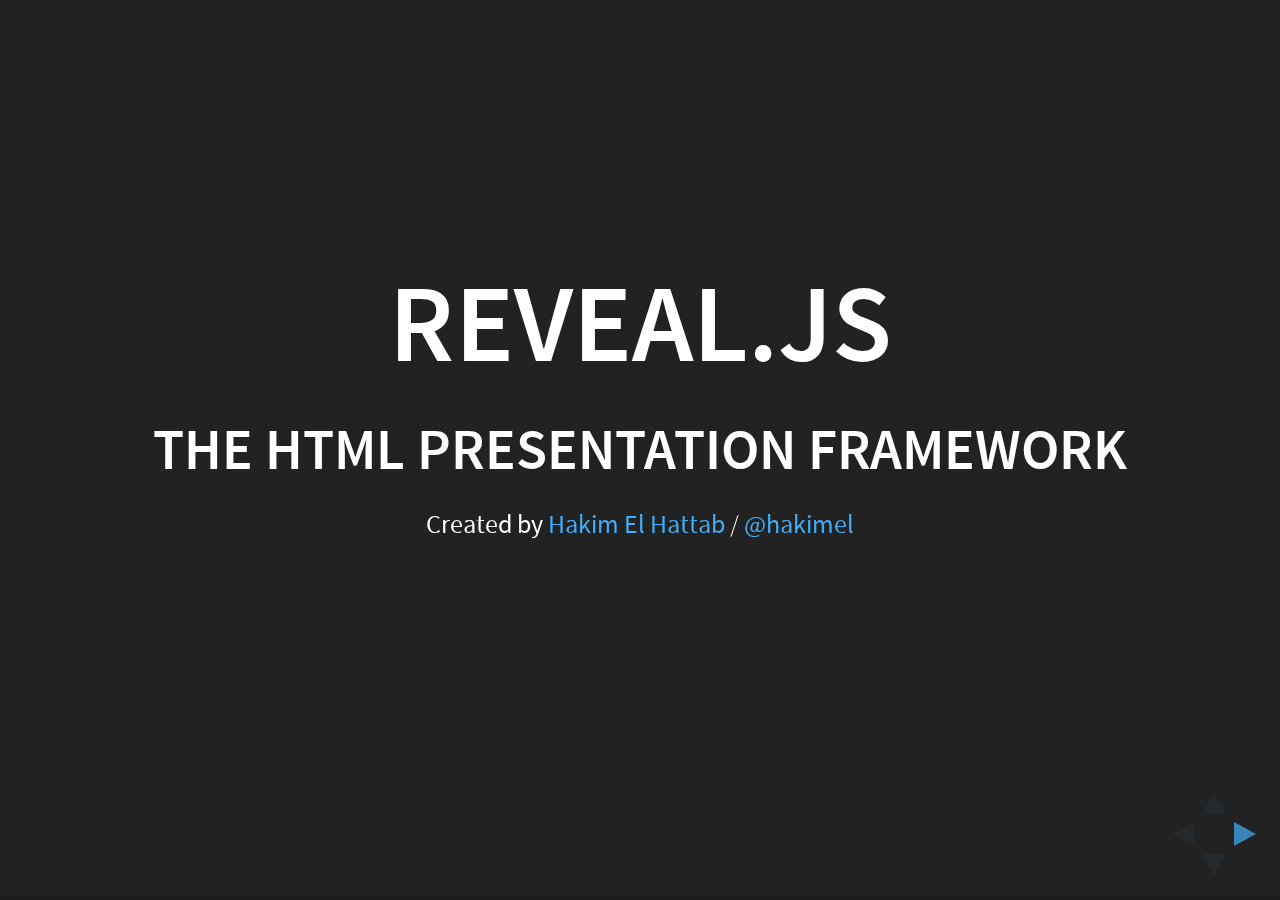
==== index.html @ f1c3a604 "initial commit" ====
<!doctype html>
<html lang="en">

	<head>
		<meta charset="utf-8">

		<title>reveal.js – The HTML Presentation Framework</title>

		<meta name="description" content="A framework for easily creating beautiful presentations using HTML">
		<meta name="author" content="Hakim El Hattab">

		<meta name="apple-mobile-web-app-capable" content="yes">
		<meta name="apple-mobile-web-app-status-bar-style" content="black-translucent">

		<meta name="viewport" content="width=device-width, initial-scale=1.0, maximum-scale=1.0, user-scalable=no, minimal-ui">

		<link rel="stylesheet" href="css/reveal.css">
		<link rel="stylesheet" href="css/theme/black.css" id="theme">

		<!-- Code syntax highlighting -->
		<link rel="stylesheet" href="lib/css/zenburn.css">

		<!-- Printing and PDF exports -->
		<script>
			var link = document.createElement( 'link' );
			link.rel = 'stylesheet';
			link.type = 'text/css';
			link.href = window.location.search.match( /print-pdf/gi ) ? 'css/print/pdf.css' : 'css/print/paper.css';
			document.getElementsByTagName( 'head' )[0].appendChild( link );
		</script>

		<!--[if lt IE 9]>
		<script src="lib/js/html5shiv.js"></script>
		<![endif]-->
	</head>

	<body>

		<div class="reveal">

			<!-- Any section element inside of this container is displayed as a slide -->
			<div class="slides">
				<section>
					<h1>Reveal.js</h1>
					<h3>The HTML Presentation Framework</h3>
					<p>
						<small>Created by <a href="http://hakim.se">Hakim El Hattab</a> / <a href="http://twitter.com/hakimel">@hakimel</a></small>
					</p>
				</section>

				<section>
					<h2>Hello There</h2>
					<p>
						reveal.js enables you to create beautiful interactive slide decks using HTML. This presentation will show you examples of what it can do.
					</p>
				</section>

				<!-- Example of nested vertical slides -->
				<section>
					<section>
						<h2>Vertical Slides</h2>
						<p>Slides can be nested inside of each other.</p>
						<p>Use the <em>Space</em> key to navigate through all slides.</p>
						<br>
						<a href="#" class="navigate-down">
							<img width="178" height="238" data-src="https://s3.amazonaws.com/hakim-static/reveal-js/arrow.png" alt="Down arrow">
						</a>
					</section>
					<section>
						<h2>Basement Level 1</h2>
						<p>Nested slides are useful for adding additional detail underneath a high level horizontal slide.</p>
					</section>
					<section>
						<h2>Basement Level 2</h2>
						<p>That's it, time to go back up.</p>
						<br>
						<a href="#/2">
							<img width="178" height="238" data-src="https://s3.amazonaws.com/hakim-static/reveal-js/arrow.png" alt="Up arrow" style="transform: rotate(180deg); -webkit-transform: rotate(180deg);">
						</a>
					</section>
				</section>

				<section>
					<h2>Slides</h2>
					<p>
						Not a coder? Not a problem. There's a fully-featured visual editor for authoring these, try it out at <a href="http://slides.com" target="_blank">http://slides.com</a>.
					</p>
				</section>

				<section>
					<h2>Point of View</h2>
					<p>
						Press <strong>ESC</strong> to enter the slide overview.
					</p>
					<p>
						Hold down alt and click on any element to zoom in on it using <a href="http://lab.hakim.se/zoom-js">zoom.js</a>. Alt + click anywhere to zoom back out.
					</p>
				</section>

				<section>
					<h2>Touch Optimized</h2>
					<p>
						Presentations look great on touch devices, like mobile phones and tablets. Simply swipe through your slides.
					</p>
				</section>

				<section data-markdown>
					<script type="text/template">
						## Markdown support

						Write content using inline or external Markdown.
						Instructions and more info available in the [readme](https://github.com/hakimel/reveal.js#markdown).

						```
						<section data-markdown>
						  ## Markdown support

						  Write content using inline or external Markdown.
						  Instructions and more info available in the [readme](https://github.com/hakimel/reveal.js#markdown).
						</section>
						```
					</script>
				</section>

				<section>
					<section id="fragments">
						<h2>Fragments</h2>
						<p>Hit the next arrow...</p>
						<p class="fragment">... to step through ...</p>
						<p><span class="fragment">... a</span> <span class="fragment">fragmented</span> <span class="fragment">slide.</span></p>

						<aside class="notes">
							This slide has fragments which are also stepped through in the notes window.
						</aside>
					</section>
					<section>
						<h2>Fragment Styles</h2>
						<p>There's different types of fragments, like:</p>
						<p class="fragment grow">grow</p>
						<p class="fragment shrink">shrink</p>
						<p class="fragment fade-out">fade-out</p>
						<p class="fragment current-visible">current-visible</p>
						<p class="fragment highlight-red">highlight-red</p>
						<p class="fragment highlight-blue">highlight-blue</p>
					</section>
				</section>

				<section id="transitions">
					<h2>Transition Styles</h2>
					<p>
						You can select from different transitions, like: <br>
						<a href="?transition=none#/transitions">None</a> -
						<a href="?transition=fade#/transitions">Fade</a> -
						<a href="?transition=slide#/transitions">Slide</a> -
						<a href="?transition=convex#/transitions">Convex</a> -
						<a href="?transition=concave#/transitions">Concave</a> -
						<a href="?transition=zoom#/transitions">Zoom</a>
					</p>
				</section>

				<section id="themes">
					<h2>Themes</h2>
					<p>
						reveal.js comes with a few themes built in: <br>
						<!-- Hacks to swap themes after the page has loaded. Not flexible and only intended for the reveal.js demo deck. -->
						<a href="#" onclick="document.getElementById('theme').setAttribute('href','css/theme/black.css'); return false;">Black (default)</a> -
						<a href="#" onclick="document.getElementById('theme').setAttribute('href','css/theme/white.css'); return false;">White</a> -
						<a href="#" onclick="document.getElementById('theme').setAttribute('href','css/theme/league.css'); return false;">League</a> -
						<a href="#" onclick="document.getElementById('theme').setAttribute('href','css/theme/sky.css'); return false;">Sky</a> -
						<a href="#" onclick="document.getElementById('theme').setAttribute('href','css/theme/beige.css'); return false;">Beige</a> -
						<a href="#" onclick="document.getElementById('theme').setAttribute('href','css/theme/simple.css'); return false;">Simple</a> <br>
						<a href="#" onclick="document.getElementById('theme').setAttribute('href','css/theme/serif.css'); return false;">Serif</a> -
						<a href="#" onclick="document.getElementById('theme').setAttribute('href','css/theme/blood.css'); return false;">Blood</a> -
						<a href="#" onclick="document.getElementById('theme').setAttribute('href','css/theme/night.css'); return false;">Night</a> -
						<a href="#" onclick="document.getElementById('theme').setAttribute('href','css/theme/moon.css'); return false;">Moon</a> -
						<a href="#" onclick="document.getElementById('theme').setAttribute('href','css/theme/solarized.css'); return false;">Solarized</a>
					</p>
				</section>

				<section>
					<section data-background="#dddddd">
						<h2>Slide Backgrounds</h2>
						<p>
							Set <code>data-background="#dddddd"</code> on a slide to change the background color. All CSS color formats are supported.
						</p>
						<a href="#" class="navigate-down">
							<img width="178" height="238" data-src="https://s3.amazonaws.com/hakim-static/reveal-js/arrow.png" alt="Down arrow">
						</a>
					</section>
					<section data-background="https://s3.amazonaws.com/hakim-static/reveal-js/image-placeholder.png">
						<h2>Image Backgrounds</h2>
						<pre><code class="hljs">&lt;section data-background="image.png"&gt;</code></pre>
					</section>
					<section data-background="https://s3.amazonaws.com/hakim-static/reveal-js/image-placeholder.png" data-background-repeat="repeat" data-background-size="100px">
						<h2>Tiled Backgrounds</h2>
						<pre><code class="hljs" style="word-wrap: break-word;">&lt;section data-background="image.png" data-background-repeat="repeat" data-background-size="100px"&gt;</code></pre>
					</section>
					<section data-background-video="https://s3.amazonaws.com/static.slid.es/site/homepage/v1/homepage-video-editor.mp4,https://s3.amazonaws.com/static.slid.es/site/homepage/v1/homepage-video-editor.webm" data-background-color="#000000">
						<div style="background-color: rgba(0, 0, 0, 0.9); color: #fff; padding: 20px;">
							<h2>Video Backgrounds</h2>
							<pre><code class="hljs" style="word-wrap: break-word;">&lt;section data-background-video="video.mp4,video.webm"&gt;</code></pre>
						</div>
					</section>
					<section data-background="http://i.giphy.com/90F8aUepslB84.gif">
						<h2>... and GIFs!</h2>
					</section>
				</section>

				<section data-transition="slide" data-background="#4d7e65" data-background-transition="zoom">
					<h2>Background Transitions</h2>
					<p>
						Different background transitions are available via the backgroundTransition option. This one's called "zoom".
					</p>
					<pre><code class="hljs">Reveal.configure({ backgroundTransition: 'zoom' })</code></pre>
				</section>

				<section data-transition="slide" data-background="#b5533c" data-background-transition="zoom">
					<h2>Background Transitions</h2>
					<p>
						You can override background transitions per-slide.
					</p>
					<pre><code class="hljs" style="word-wrap: break-word;">&lt;section data-background-transition="zoom"&gt;</code></pre>
				</section>

				<section>
					<h2>Pretty Code</h2>
					<pre><code class="hljs" data-trim contenteditable>
function linkify( selector ) {
  if( supports3DTransforms ) {

    var nodes = document.querySelectorAll( selector );

    for( var i = 0, len = nodes.length; i &lt; len; i++ ) {
      var node = nodes[i];

      if( !node.className ) {
        node.className += ' roll';
      }
    }
  }
}
					</code></pre>
					<p>Code syntax highlighting courtesy of <a href="http://softwaremaniacs.org/soft/highlight/en/description/">highlight.js</a>.</p>
				</section>

				<section>
					<h2>Marvelous List</h2>
					<ul>
						<li>No order here</li>
						<li>Or here</li>
						<li>Or here</li>
						<li>Or here</li>
					</ul>
				</section>

				<section>
					<h2>Fantastic Ordered List</h2>
					<ol>
						<li>One is smaller than...</li>
						<li>Two is smaller than...</li>
						<li>Three!</li>
					</ol>
				</section>

				<section>
					<h2>Tabular Tables</h2>
					<table>
						<thead>
							<tr>
								<th>Item</th>
								<th>Value</th>
								<th>Quantity</th>
							</tr>
						</thead>
						<tbody>
							<tr>
								<td>Apples</td>
								<td>$1</td>
								<td>7</td>
							</tr>
							<tr>
								<td>Lemonade</td>
								<td>$2</td>
								<td>18</td>
							</tr>
							<tr>
								<td>Bread</td>
								<td>$3</td>
								<td>2</td>
							</tr>
						</tbody>
					</table>
				</section>

				<section>
					<h2>Clever Quotes</h2>
					<p>
						These guys come in two forms, inline: <q cite="http://searchservervirtualization.techtarget.com/definition/Our-Favorite-Technology-Quotations">
						&ldquo;The nice thing about standards is that there are so many to choose from&rdquo;</q> and block:
					</p>
					<blockquote cite="http://searchservervirtualization.techtarget.com/definition/Our-Favorite-Technology-Quotations">
						&ldquo;For years there has been a theory that millions of monkeys typing at random on millions of typewriters would
						reproduce the entire works of Shakespeare. The Internet has proven this theory to be untrue.&rdquo;
					</blockquote>
				</section>

				<section>
					<h2>Intergalactic Interconnections</h2>
					<p>
						You can link between slides internally,
						<a href="#/2/3">like this</a>.
					</p>
				</section>

				<section>
					<h2>Speaker View</h2>
					<p>There's a <a href="https://github.com/hakimel/reveal.js#speaker-notes">speaker view</a>. It includes a timer, preview of the upcoming slide as well as your speaker notes.</p>
					<p>Press the <em>S</em> key to try it out.</p>

					<aside class="notes">
						Oh hey, these are some notes. They'll be hidden in your presentation, but you can see them if you open the speaker notes window (hit 's' on your keyboard).
					</aside>
				</section>

				<section>
					<h2>Export to PDF</h2>
					<p>Presentations can be <a href="https://github.com/hakimel/reveal.js#pdf-export">exported to PDF</a>, here's an example:</p>
					<iframe src="https://www.slideshare.net/slideshow/embed_code/42840540" width="445" height="355" frameborder="0" marginwidth="0" marginheight="0" scrolling="no" style="border:3px solid #666; margin-bottom:5px; max-width: 100%;" allowfullscreen> </iframe>
				</section>

				<section>
					<h2>Global State</h2>
					<p>
						Set <code>data-state="something"</code> on a slide and <code>"something"</code>
						will be added as a class to the document element when the slide is open. This lets you
						apply broader style changes, like switching the page background.
					</p>
				</section>

				<section data-state="customevent">
					<h2>State Events</h2>
					<p>
						Additionally custom events can be triggered on a per slide basis by binding to the <code>data-state</code> name.
					</p>
					<pre><code class="javascript" data-trim contenteditable style="font-size: 18px;">
Reveal.addEventListener( 'customevent', function() {
	console.log( '"customevent" has fired' );
} );
					</code></pre>
				</section>

				<section>
					<h2>Take a Moment</h2>
					<p>
						Press B or . on your keyboard to pause the presentation. This is helpful when you're on stage and want to take distracting slides off the screen.
					</p>
				</section>

				<section>
					<h2>Much more</h2>
					<ul>
						<li>Right-to-left support</li>
						<li><a href="https://github.com/hakimel/reveal.js#api">Extensive JavaScript API</a></li>
						<li><a href="https://github.com/hakimel/reveal.js#auto-sliding">Auto-progression</a></li>
						<li><a href="https://github.com/hakimel/reveal.js#parallax-background">Parallax backgrounds</a></li>
						<li><a href="https://github.com/hakimel/reveal.js#keyboard-bindings">Custom keyboard bindings</a></li>
					</ul>
				</section>

				<section style="text-align: left;">
					<h1>THE END</h1>
					<p>
						- <a href="http://slides.com">Try the online editor</a> <br>
						- <a href="https://github.com/hakimel/reveal.js">Source code &amp; documentation</a>
					</p>
				</section>

			</div>

		</div>

		<script src="lib/js/head.min.js"></script>
		<script src="js/reveal.js"></script>

		<script>

			// Full list of configuration options available at:
			// https://github.com/hakimel/reveal.js#configuration
			Reveal.initialize({
				controls: true,
				progress: true,
				history: true,
				center: true,

				transition: 'slide', // none/fade/slide/convex/concave/zoom

				// Optional reveal.js plugins
				dependencies: [
					{ src: 'lib/js/classList.js', condition: function() { return !document.body.classList; } },
					{ src: 'plugin/markdown/marked.js', condition: function() { return !!document.querySelector( '[data-markdown]' ); } },
					{ src: 'plugin/markdown/markdown.js', condition: function() { return !!document.querySelector( '[data-markdown]' ); } },
					{ src: 'plugin/highlight/highlight.js', async: true, callback: function() { hljs.initHighlightingOnLoad(); } },
					{ src: 'plugin/zoom-js/zoom.js', async: true },
					{ src: 'plugin/notes/notes.js', async: true }
				]
			});

		</script>

	</body>
</html>
---- css/reveal.css ----
/*!
 * reveal.js
 * http://lab.hakim.se/reveal-js
 * MIT licensed
 *
 * Copyright (C) 2016 Hakim El Hattab, http://hakim.se
 */
/*********************************************
 * RESET STYLES
 *********************************************/
html, body, .reveal div, .reveal span, .reveal applet, .reveal object, .reveal iframe,
.reveal h1, .reveal h2, .reveal h3, .reveal h4, .reveal h5, .reveal h6, .reveal p, .reveal blockquote, .reveal pre,
.reveal a, .reveal abbr, .reveal acronym, .reveal address, .reveal big, .reveal cite, .reveal code,
.reveal del, .reveal dfn, .reveal em, .reveal img, .reveal ins, .reveal kbd, .reveal q, .reveal s, .reveal samp,
.reveal small, .reveal strike, .reveal strong, .reveal sub, .reveal sup, .reveal tt, .reveal var,
.reveal b, .reveal u, .reveal center,
.reveal dl, .reveal dt, .reveal dd, .reveal ol, .reveal ul, .reveal li,
.reveal fieldset, .reveal form, .reveal label, .reveal legend,
.reveal table, .reveal caption, .reveal tbody, .reveal tfoot, .reveal thead, .reveal tr, .reveal th, .reveal td,
.reveal article, .reveal aside, .reveal canvas, .reveal details, .reveal embed,
.reveal figure, .reveal figcaption, .reveal footer, .reveal header, .reveal hgroup,
.reveal menu, .reveal nav, .reveal output, .reveal ruby, .reveal section, .reveal summary,
.reveal time, .reveal mark, .reveal audio, video {
  margin: 0;
  padding: 0;
  border: 0;
  font-size: 100%;
  font: inherit;
  vertical-align: baseline; }

.reveal article, .reveal aside, .reveal details, .reveal figcaption, .reveal figure,
.reveal footer, .reveal header, .reveal hgroup, .reveal menu, .reveal nav, .reveal section {
  display: block; }

/*********************************************
 * GLOBAL STYLES
 *********************************************/
html,
body {
  width: 100%;
  height: 100%;
  overflow: hidden; }

body {
  position: relative;
  line-height: 1;
  background-color: #fff;
  color: #000; }

html:-webkit-full-screen-ancestor {
  background-color: inherit; }

html:-moz-full-screen-ancestor {
  background-color: inherit; }

/*********************************************
 * VIEW FRAGMENTS
 *********************************************/
.reveal .slides section .fragment {
  opacity: 0;
  visibility: hidden;
  -webkit-transition: all 0.2s ease;
          transition: all 0.2s ease; }
  .reveal .slides section .fragment.visible {
    opacity: 1;
    visibility: visible; }

.reveal .slides section .fragment.grow {
  opacity: 1;
  visibility: visible; }
  .reveal .slides section .fragment.grow.visible {
    -webkit-transform: scale(1.3);
        -ms-transform: scale(1.3);
            transform: scale(1.3); }

.reveal .slides section .fragment.shrink {
  opacity: 1;
  visibility: visible; }
  .reveal .slides section .fragment.shrink.visible {
    -webkit-transform: scale(0.7);
        -ms-transform: scale(0.7);
            transform: scale(0.7); }

.reveal .slides section .fragment.zoom-in {
  -webkit-transform: scale(0.1);
      -ms-transform: scale(0.1);
          transform: scale(0.1); }
  .reveal .slides section .fragment.zoom-in.visible {
    -webkit-transform: none;
        -ms-transform: none;
            transform: none; }

.reveal .slides section .fragment.fade-out {
  opacity: 1;
  visibility: visible; }
  .reveal .slides section .fragment.fade-out.visible {
    opacity: 0;
    visibility: hidden; }

.reveal .slides section .fragment.semi-fade-out {
  opacity: 1;
  visibility: visible; }
  .reveal .slides section .fragment.semi-fade-out.visible {
    opacity: 0.5;
    visibility: visible; }

.reveal .slides section .fragment.strike {
  opacity: 1;
  visibility: visible; }
  .reveal .slides section .fragment.strike.visible {
    text-decoration: line-through; }

.reveal .slides section .fragment.current-visible {
  opacity: 0;
  visibility: hidden; }
  .reveal .slides section .fragment.current-visible.current-fragment {
    opacity: 1;
    visibility: visible; }

.reveal .slides section .fragment.highlight-red,
.reveal .slides section .fragment.highlight-current-red,
.reveal .slides section .fragment.highlight-green,
.reveal .slides section .fragment.highlight-current-green,
.reveal .slides section .fragment.highlight-blue,
.reveal .slides section .fragment.highlight-current-blue {
  opacity: 1;
  visibility: visible; }

.reveal .slides section .fragment.highlight-red.visible {
  color: #ff2c2d; }

.reveal .slides section .fragment.highlight-green.visible {
  color: #17ff2e; }

.reveal .slides section .fragment.highlight-blue.visible {
  color: #1b91ff; }

.reveal .slides section .fragment.highlight-current-red.current-fragment {
  color: #ff2c2d; }

.reveal .slides section .fragment.highlight-current-green.current-fragment {
  color: #17ff2e; }

.reveal .slides section .fragment.highlight-current-blue.current-fragment {
  color: #1b91ff; }

/*********************************************
 * DEFAULT ELEMENT STYLES
 *********************************************/
/* Fixes issue in Chrome where italic fonts did not appear when printing to PDF */
.reveal:after {
  content: '';
  font-style: italic; }

.reveal iframe {
  z-index: 1; }

/** Prevents layering issues in certain browser/transition combinations */
.reveal a {
  position: relative; }

.reveal .stretch {
  max-width: none;
  max-height: none; }

.reveal pre.stretch code {
  height: 100%;
  max-height: 100%;
  box-sizing: border-box; }

/*********************************************
 * CONTROLS
 *********************************************/
.reveal .controls {
  display: none;
  position: fixed;
  width: 110px;
  height: 110px;
  z-index: 30;
  right: 10px;
  bottom: 10px;
  -webkit-user-select: none; }

.reveal .controls button {
  padding: 0;
  position: absolute;
  opacity: 0.05;
  width: 0;
  height: 0;
  background-color: transparent;
  border: 12px solid transparent;
  -webkit-transform: scale(0.9999);
      -ms-transform: scale(0.9999);
          transform: scale(0.9999);
  -webkit-transition: all 0.2s ease;
          transition: all 0.2s ease;
  -webkit-appearance: none;
  -webkit-tap-highlight-color: transparent; }

.reveal .controls .enabled {
  opacity: 0.7;
  cursor: pointer; }

.reveal .controls .enabled:active {
  margin-top: 1px; }

.reveal .controls .navigate-left {
  top: 42px;
  border-right-width: 22px;
  border-right-color: #000; }

.reveal .controls .navigate-left.fragmented {
  opacity: 0.3; }

.reveal .controls .navigate-right {
  left: 74px;
  top: 42px;
  border-left-width: 22px;
  border-left-color: #000; }

.reveal .controls .navigate-right.fragmented {
  opacity: 0.3; }

.reveal .controls .navigate-up {
  left: 42px;
  border-bottom-width: 22px;
  border-bottom-color: #000; }

.reveal .controls .navigate-up.fragmented {
  opacity: 0.3; }

.reveal .controls .navigate-down {
  left: 42px;
  top: 74px;
  border-top-width: 22px;
  border-top-color: #000; }

.reveal .controls .navigate-down.fragmented {
  opacity: 0.3; }

/*********************************************
 * PROGRESS BAR
 *********************************************/
.reveal .progress {
  position: fixed;
  display: none;
  height: 3px;
  width: 100%;
  bottom: 0;
  left: 0;
  z-index: 10;
  background-color: rgba(0, 0, 0, 0.2); }

.reveal .progress:after {
  content: '';
  display: block;
  position: absolute;
  height: 20px;
  width: 100%;
  top: -20px; }

.reveal .progress span {
  display: block;
  height: 100%;
  width: 0px;
  background-color: #000;
  -webkit-transition: width 800ms cubic-bezier(0.26, 0.86, 0.44, 0.985);
          transition: width 800ms cubic-bezier(0.26, 0.86, 0.44, 0.985); }

/*********************************************
 * SLIDE NUMBER
 *********************************************/
.reveal .slide-number {
  position: fixed;
  display: block;
  right: 8px;
  bottom: 8px;
  z-index: 31;
  font-family: Helvetica, sans-serif;
  font-size: 12px;
  line-height: 1;
  color: #fff;
  background-color: rgba(0, 0, 0, 0.4);
  padding: 5px; }

.reveal .slide-number-delimiter {
  margin: 0 3px; }

/*********************************************
 * SLIDES
 *********************************************/
.reveal {
  position: relative;
  width: 100%;
  height: 100%;
  overflow: hidden;
  -ms-touch-action: none;
      touch-action: none; }

.reveal .slides {
  position: absolute;
  width: 100%;
  height: 100%;
  top: 0;
  right: 0;
  bottom: 0;
  left: 0;
  margin: auto;
  overflow: visible;
  z-index: 1;
  text-align: center;
  -webkit-perspective: 600px;
          perspective: 600px;
  -webkit-perspective-origin: 50% 40%;
          perspective-origin: 50% 40%; }

.reveal .slides > section {
  -ms-perspective: 600px; }

.reveal .slides > section,
.reveal .slides > section > section {
  display: none;
  position: absolute;
  width: 100%;
  padding: 20px 0px;
  z-index: 10;
  -webkit-transform-style: preserve-3d;
          transform-style: preserve-3d;
  -webkit-transition: -webkit-transform-origin 800ms cubic-bezier(0.26, 0.86, 0.44, 0.985), -webkit-transform 800ms cubic-bezier(0.26, 0.86, 0.44, 0.985), visibility 800ms cubic-bezier(0.26, 0.86, 0.44, 0.985), opacity 800ms cubic-bezier(0.26, 0.86, 0.44, 0.985);
          transition: -ms-transform-origin 800ms cubic-bezier(0.26, 0.86, 0.44, 0.985), transform 800ms cubic-bezier(0.26, 0.86, 0.44, 0.985), visibility 800ms cubic-bezier(0.26, 0.86, 0.44, 0.985), opacity 800ms cubic-bezier(0.26, 0.86, 0.44, 0.985);
          transition: transform-origin 800ms cubic-bezier(0.26, 0.86, 0.44, 0.985), transform 800ms cubic-bezier(0.26, 0.86, 0.44, 0.985), visibility 800ms cubic-bezier(0.26, 0.86, 0.44, 0.985), opacity 800ms cubic-bezier(0.26, 0.86, 0.44, 0.985); }

/* Global transition speed settings */
.reveal[data-transition-speed="fast"] .slides section {
  -webkit-transition-duration: 400ms;
          transition-duration: 400ms; }

.reveal[data-transition-speed="slow"] .slides section {
  -webkit-transition-duration: 1200ms;
          transition-duration: 1200ms; }

/* Slide-specific transition speed overrides */
.reveal .slides section[data-transition-speed="fast"] {
  -webkit-transition-duration: 400ms;
          transition-duration: 400ms; }

.reveal .slides section[data-transition-speed="slow"] {
  -webkit-transition-duration: 1200ms;
          transition-duration: 1200ms; }

.reveal .slides > section.stack {
  padding-top: 0;
  padding-bottom: 0; }

.reveal .slides > section.present,
.reveal .slides > section > section.present {
  display: block;
  z-index: 11;
  opacity: 1; }

.reveal.center,
.reveal.center .slides,
.reveal.center .slides section {
  min-height: 0 !important; }

/* Don't allow interaction with invisible slides */
.reveal .slides > section.future,
.reveal .slides > section > section.future,
.reveal .slides > section.past,
.reveal .slides > section > section.past {
  pointer-events: none; }

.reveal.overview .slides > section,
.reveal.overview .slides > section > section {
  pointer-events: auto; }

.reveal .slides > section.past,
.reveal .slides > section.future,
.reveal .slides > section > section.past,
.reveal .slides > section > section.future {
  opacity: 0; }

/*********************************************
 * Mixins for readability of transitions
 *********************************************/
/*********************************************
 * SLIDE TRANSITION
 * Aliased 'linear' for backwards compatibility
 *********************************************/
.reveal.slide section {
  -webkit-backface-visibility: hidden;
          backface-visibility: hidden; }

.reveal .slides > section[data-transition=slide].past,
.reveal .slides > section[data-transition~=slide-out].past,
.reveal.slide .slides > section:not([data-transition]).past {
  -webkit-transform: translate(-150%, 0);
      -ms-transform: translate(-150%, 0);
          transform: translate(-150%, 0); }

.reveal .slides > section[data-transition=slide].future,
.reveal .slides > section[data-transition~=slide-in].future,
.reveal.slide .slides > section:not([data-transition]).future {
  -webkit-transform: translate(150%, 0);
      -ms-transform: translate(150%, 0);
          transform: translate(150%, 0); }

.reveal .slides > section > section[data-transition=slide].past,
.reveal .slides > section > section[data-transition~=slide-out].past,
.reveal.slide .slides > section > section:not([data-transition]).past {
  -webkit-transform: translate(0, -150%);
      -ms-transform: translate(0, -150%);
          transform: translate(0, -150%); }

.reveal .slides > section > section[data-transition=slide].future,
.reveal .slides > section > section[data-transition~=slide-in].future,
.reveal.slide .slides > section > section:not([data-transition]).future {
  -webkit-transform: translate(0, 150%);
      -ms-transform: translate(0, 150%);
          transform: translate(0, 150%); }

.reveal.linear section {
  -webkit-backface-visibility: hidden;
          backface-visibility: hidden; }

.reveal .slides > section[data-transition=linear].past,
.reveal .slides > section[data-transition~=linear-out].past,
.reveal.linear .slides > section:not([data-transition]).past {
  -webkit-transform: translate(-150%, 0);
      -ms-transform: translate(-150%, 0);
          transform: translate(-150%, 0); }

.reveal .slides > section[data-transition=linear].future,
.reveal .slides > section[data-transition~=linear-in].future,
.reveal.linear .slides > section:not([data-transition]).future {
  -webkit-transform: translate(150%, 0);
      -ms-transform: translate(150%, 0);
          transform: translate(150%, 0); }

.reveal .slides > section > section[data-transition=linear].past,
.reveal .slides > section > section[data-transition~=linear-out].past,
.reveal.linear .slides > section > section:not([data-transition]).past {
  -webkit-transform: translate(0, -150%);
      -ms-transform: translate(0, -150%);
          transform: translate(0, -150%); }

.reveal .slides > section > section[data-transition=linear].future,
.reveal .slides > section > section[data-transition~=linear-in].future,
.reveal.linear .slides > section > section:not([data-transition]).future {
  -webkit-transform: translate(0, 150%);
      -ms-transform: translate(0, 150%);
          transform: translate(0, 150%); }

/*********************************************
 * CONVEX TRANSITION
 * Aliased 'default' for backwards compatibility
 *********************************************/
.reveal .slides > section[data-transition=default].past,
.reveal .slides > section[data-transition~=default-out].past,
.reveal.default .slides > section:not([data-transition]).past {
  -webkit-transform: translate3d(-100%, 0, 0) rotateY(-90deg) translate3d(-100%, 0, 0);
          transform: translate3d(-100%, 0, 0) rotateY(-90deg) translate3d(-100%, 0, 0); }

.reveal .slides > section[data-transition=default].future,
.reveal .slides > section[data-transition~=default-in].future,
.reveal.default .slides > section:not([data-transition]).future {
  -webkit-transform: translate3d(100%, 0, 0) rotateY(90deg) translate3d(100%, 0, 0);
          transform: translate3d(100%, 0, 0) rotateY(90deg) translate3d(100%, 0, 0); }

.reveal .slides > section > section[data-transition=default].past,
.reveal .slides > section > section[data-transition~=default-out].past,
.reveal.default .slides > section > section:not([data-transition]).past {
  -webkit-transform: translate3d(0, -300px, 0) rotateX(70deg) translate3d(0, -300px, 0);
          transform: translate3d(0, -300px, 0) rotateX(70deg) translate3d(0, -300px, 0); }

.reveal .slides > section > section[data-transition=default].future,
.reveal .slides > section > section[data-transition~=default-in].future,
.reveal.default .slides > section > section:not([data-transition]).future {
  -webkit-transform: translate3d(0, 300px, 0) rotateX(-70deg) translate3d(0, 300px, 0);
          transform: translate3d(0, 300px, 0) rotateX(-70deg) translate3d(0, 300px, 0); }

.reveal .slides > section[data-transition=convex].past,
.reveal .slides > section[data-transition~=convex-out].past,
.reveal.convex .slides > section:not([data-transition]).past {
  -webkit-transform: translate3d(-100%, 0, 0) rotateY(-90deg) translate3d(-100%, 0, 0);
          transform: translate3d(-100%, 0, 0) rotateY(-90deg) translate3d(-100%, 0, 0); }

.reveal .slides > section[data-transition=convex].future,
.reveal .slides > section[data-transition~=convex-in].future,
.reveal.convex .slides > section:not([data-transition]).future {
  -webkit-transform: translate3d(100%, 0, 0) rotateY(90deg) translate3d(100%, 0, 0);
          transform: translate3d(100%, 0, 0) rotateY(90deg) translate3d(100%, 0, 0); }

.reveal .slides > section > section[data-transition=convex].past,
.reveal .slides > section > section[data-transition~=convex-out].past,
.reveal.convex .slides > section > section:not([data-transition]).past {
  -webkit-transform: translate3d(0, -300px, 0) rotateX(70deg) translate3d(0, -300px, 0);
          transform: translate3d(0, -300px, 0) rotateX(70deg) translate3d(0, -300px, 0); }

.reveal .slides > section > section[data-transition=convex].future,
.reveal .slides > section > section[data-transition~=convex-in].future,
.reveal.convex .slides > section > section:not([data-transition]).future {
  -webkit-transform: translate3d(0, 300px, 0) rotateX(-70deg) translate3d(0, 300px, 0);
          transform: translate3d(0, 300px, 0) rotateX(-70deg) translate3d(0, 300px, 0); }

/*********************************************
 * CONCAVE TRANSITION
 *********************************************/
.reveal .slides > section[data-transition=concave].past,
.reveal .slides > section[data-transition~=concave-out].past,
.reveal.concave .slides > section:not([data-transition]).past {
  -webkit-transform: translate3d(-100%, 0, 0) rotateY(90deg) translate3d(-100%, 0, 0);
          transform: translate3d(-100%, 0, 0) rotateY(90deg) translate3d(-100%, 0, 0); }

.reveal .slides > section[data-transition=concave].future,
.reveal .slides > section[data-transition~=concave-in].future,
.reveal.concave .slides > section:not([data-transition]).future {
  -webkit-transform: translate3d(100%, 0, 0) rotateY(-90deg) translate3d(100%, 0, 0);
          transform: translate3d(100%, 0, 0) rotateY(-90deg) translate3d(100%, 0, 0); }

.reveal .slides > section > section[data-transition=concave].past,
.reveal .slides > section > section[data-transition~=concave-out].past,
.reveal.concave .slides > section > section:not([data-transition]).past {
  -webkit-transform: translate3d(0, -80%, 0) rotateX(-70deg) translate3d(0, -80%, 0);
          transform: translate3d(0, -80%, 0) rotateX(-70deg) translate3d(0, -80%, 0); }

.reveal .slides > section > section[data-transition=concave].future,
.reveal .slides > section > section[data-transition~=concave-in].future,
.reveal.concave .slides > section > section:not([data-transition]).future {
  -webkit-transform: translate3d(0, 80%, 0) rotateX(70deg) translate3d(0, 80%, 0);
          transform: translate3d(0, 80%, 0) rotateX(70deg) translate3d(0, 80%, 0); }

/*********************************************
 * ZOOM TRANSITION
 *********************************************/
.reveal .slides section[data-transition=zoom],
.reveal.zoom .slides section:not([data-transition]) {
  -webkit-transition-timing-function: ease;
          transition-timing-function: ease; }

.reveal .slides > section[data-transition=zoom].past,
.reveal .slides > section[data-transition~=zoom-out].past,
.reveal.zoom .slides > section:not([data-transition]).past {
  visibility: hidden;
  -webkit-transform: scale(16);
      -ms-transform: scale(16);
          transform: scale(16); }

.reveal .slides > section[data-transition=zoom].future,
.reveal .slides > section[data-transition~=zoom-in].future,
.reveal.zoom .slides > section:not([data-transition]).future {
  visibility: hidden;
  -webkit-transform: scale(0.2);
      -ms-transform: scale(0.2);
          transform: scale(0.2); }

.reveal .slides > section > section[data-transition=zoom].past,
.reveal .slides > section > section[data-transition~=zoom-out].past,
.reveal.zoom .slides > section > section:not([data-transition]).past {
  -webkit-transform: translate(0, -150%);
      -ms-transform: translate(0, -150%);
          transform: translate(0, -150%); }

.reveal .slides > section > section[data-transition=zoom].future,
.reveal .slides > section > section[data-transition~=zoom-in].future,
.reveal.zoom .slides > section > section:not([data-transition]).future {
  -webkit-transform: translate(0, 150%);
      -ms-transform: translate(0, 150%);
          transform: translate(0, 150%); }

/*********************************************
 * CUBE TRANSITION
 *********************************************/
.reveal.cube .slides {
  -webkit-perspective: 1300px;
          perspective: 1300px; }

.reveal.cube .slides section {
  padding: 30px;
  min-height: 700px;
  -webkit-backface-visibility: hidden;
          backface-visibility: hidden;
  box-sizing: border-box; }

.reveal.center.cube .slides section {
  min-height: 0; }

.reveal.cube .slides section:not(.stack):before {
  content: '';
  position: absolute;
  display: block;
  width: 100%;
  height: 100%;
  left: 0;
  top: 0;
  background: rgba(0, 0, 0, 0.1);
  border-radius: 4px;
  -webkit-transform: translateZ(-20px);
          transform: translateZ(-20px); }

.reveal.cube .slides section:not(.stack):after {
  content: '';
  position: absolute;
  display: block;
  width: 90%;
  height: 30px;
  left: 5%;
  bottom: 0;
  background: none;
  z-index: 1;
  border-radius: 4px;
  box-shadow: 0px 95px 25px rgba(0, 0, 0, 0.2);
  -webkit-transform: translateZ(-90px) rotateX(65deg);
          transform: translateZ(-90px) rotateX(65deg); }

.reveal.cube .slides > section.stack {
  padding: 0;
  background: none; }

.reveal.cube .slides > section.past {
  -webkit-transform-origin: 100% 0%;
      -ms-transform-origin: 100% 0%;
          transform-origin: 100% 0%;
  -webkit-transform: translate3d(-100%, 0, 0) rotateY(-90deg);
          transform: translate3d(-100%, 0, 0) rotateY(-90deg); }

.reveal.cube .slides > section.future {
  -webkit-transform-origin: 0% 0%;
      -ms-transform-origin: 0% 0%;
          transform-origin: 0% 0%;
  -webkit-transform: translate3d(100%, 0, 0) rotateY(90deg);
          transform: translate3d(100%, 0, 0) rotateY(90deg); }

.reveal.cube .slides > section > section.past {
  -webkit-transform-origin: 0% 100%;
      -ms-transform-origin: 0% 100%;
          transform-origin: 0% 100%;
  -webkit-transform: translate3d(0, -100%, 0) rotateX(90deg);
          transform: translate3d(0, -100%, 0) rotateX(90deg); }

.reveal.cube .slides > section > section.future {
  -webkit-transform-origin: 0% 0%;
      -ms-transform-origin: 0% 0%;
          transform-origin: 0% 0%;
  -webkit-transform: translate3d(0, 100%, 0) rotateX(-90deg);
          transform: translate3d(0, 100%, 0) rotateX(-90deg); }

/*********************************************
 * PAGE TRANSITION
 *********************************************/
.reveal.page .slides {
  -webkit-perspective-origin: 0% 50%;
          perspective-origin: 0% 50%;
  -webkit-perspective: 3000px;
          perspective: 3000px; }

.reveal.page .slides section {
  padding: 30px;
  min-height: 700px;
  box-sizing: border-box; }

.reveal.page .slides section.past {
  z-index: 12; }

.reveal.page .slides section:not(.stack):before {
  content: '';
  position: absolute;
  display: block;
  width: 100%;
  height: 100%;
  left: 0;
  top: 0;
  background: rgba(0, 0, 0, 0.1);
  -webkit-transform: translateZ(-20px);
          transform: translateZ(-20px); }

.reveal.page .slides section:not(.stack):after {
  content: '';
  position: absolute;
  display: block;
  width: 90%;
  height: 30px;
  left: 5%;
  bottom: 0;
  background: none;
  z-index: 1;
  border-radius: 4px;
  box-shadow: 0px 95px 25px rgba(0, 0, 0, 0.2);
  -webkit-transform: translateZ(-90px) rotateX(65deg); }

.reveal.page .slides > section.stack {
  padding: 0;
  background: none; }

.reveal.page .slides > section.past {
  -webkit-transform-origin: 0% 0%;
      -ms-transform-origin: 0% 0%;
          transform-origin: 0% 0%;
  -webkit-transform: translate3d(-40%, 0, 0) rotateY(-80deg);
          transform: translate3d(-40%, 0, 0) rotateY(-80deg); }

.reveal.page .slides > section.future {
  -webkit-transform-origin: 100% 0%;
      -ms-transform-origin: 100% 0%;
          transform-origin: 100% 0%;
  -webkit-transform: translate3d(0, 0, 0);
          transform: translate3d(0, 0, 0); }

.reveal.page .slides > section > section.past {
  -webkit-transform-origin: 0% 0%;
      -ms-transform-origin: 0% 0%;
          transform-origin: 0% 0%;
  -webkit-transform: translate3d(0, -40%, 0) rotateX(80deg);
          transform: translate3d(0, -40%, 0) rotateX(80deg); }

.reveal.page .slides > section > section.future {
  -webkit-transform-origin: 0% 100%;
      -ms-transform-origin: 0% 100%;
          transform-origin: 0% 100%;
  -webkit-transform: translate3d(0, 0, 0);
          transform: translate3d(0, 0, 0); }

/*********************************************
 * FADE TRANSITION
 *********************************************/
.reveal .slides section[data-transition=fade],
.reveal.fade .slides section:not([data-transition]),
.reveal.fade .slides > section > section:not([data-transition]) {
  -webkit-transform: none;
      -ms-transform: none;
          transform: none;
  -webkit-transition: opacity 0.5s;
          transition: opacity 0.5s; }

.reveal.fade.overview .slides section,
.reveal.fade.overview .slides > section > section {
  -webkit-transition: none;
          transition: none; }

/*********************************************
 * NO TRANSITION
 *********************************************/
.reveal .slides section[data-transition=none],
.reveal.none .slides section:not([data-transition]) {
  -webkit-transform: none;
      -ms-transform: none;
          transform: none;
  -webkit-transition: none;
          transition: none; }

/*********************************************
 * PAUSED MODE
 *********************************************/
.reveal .pause-overlay {
  position: absolute;
  top: 0;
  left: 0;
  width: 100%;
  height: 100%;
  background: black;
  visibility: hidden;
  opacity: 0;
  z-index: 100;
  -webkit-transition: all 1s ease;
          transition: all 1s ease; }

.reveal.paused .pause-overlay {
  visibility: visible;
  opacity: 1; }

/*********************************************
 * FALLBACK
 *********************************************/
.no-transforms {
  overflow-y: auto; }

.no-transforms .reveal .slides {
  position: relative;
  width: 80%;
  height: auto !important;
  top: 0;
  left: 50%;
  margin: 0;
  text-align: center; }

.no-transforms .reveal .controls,
.no-transforms .reveal .progress {
  display: none !important; }

.no-transforms .reveal .slides section {
  display: block !important;
  opacity: 1 !important;
  position: relative !important;
  height: auto;
  min-height: 0;
  top: 0;
  left: -50%;
  margin: 70px 0;
  -webkit-transform: none;
      -ms-transform: none;
          transform: none; }

.no-transforms .reveal .slides section section {
  left: 0; }

.reveal .no-transition,
.reveal .no-transition * {
  -webkit-transition: none !important;
          transition: none !important; }

/*********************************************
 * PER-SLIDE BACKGROUNDS
 *********************************************/
.reveal .backgrounds {
  position: absolute;
  width: 100%;
  height: 100%;
  top: 0;
  left: 0;
  -webkit-perspective: 600px;
          perspective: 600px; }

.reveal .slide-background {
  display: none;
  position: absolute;
  width: 100%;
  height: 100%;
  opacity: 0;
  visibility: hidden;
  background-color: transparent;
  background-position: 50% 50%;
  background-repeat: no-repeat;
  background-size: cover;
  -webkit-transition: all 800ms cubic-bezier(0.26, 0.86, 0.44, 0.985);
          transition: all 800ms cubic-bezier(0.26, 0.86, 0.44, 0.985); }

.reveal .slide-background.stack {
  display: block; }

.reveal .slide-background.present {
  opacity: 1;
  visibility: visible; }

.print-pdf .reveal .slide-background {
  opacity: 1 !important;
  visibility: visible !important; }

/* Video backgrounds */
.reveal .slide-background video {
  position: absolute;
  width: 100%;
  height: 100%;
  max-width: none;
  max-height: none;
  top: 0;
  left: 0; }

/* Immediate transition style */
.reveal[data-background-transition=none] > .backgrounds .slide-background,
.reveal > .backgrounds .slide-background[data-background-transition=none] {
  -webkit-transition: none;
          transition: none; }

/* Slide */
.reveal[data-background-transition=slide] > .backgrounds .slide-background,
.reveal > .backgrounds .slide-background[data-background-transition=slide] {
  opacity: 1;
  -webkit-backface-visibility: hidden;
          backface-visibility: hidden; }

.reveal[data-background-transition=slide] > .backgrounds .slide-background.past,
.reveal > .backgrounds .slide-background.past[data-background-transition=slide] {
  -webkit-transform: translate(-100%, 0);
      -ms-transform: translate(-100%, 0);
          transform: translate(-100%, 0); }

.reveal[data-background-transition=slide] > .backgrounds .slide-background.future,
.reveal > .backgrounds .slide-background.future[data-background-transition=slide] {
  -webkit-transform: translate(100%, 0);
      -ms-transform: translate(100%, 0);
          transform: translate(100%, 0); }

.reveal[data-background-transition=slide] > .backgrounds .slide-background > .slide-background.past,
.reveal > .backgrounds .slide-background > .slide-background.past[data-background-transition=slide] {
  -webkit-transform: translate(0, -100%);
      -ms-transform: translate(0, -100%);
          transform: translate(0, -100%); }

.reveal[data-background-transition=slide] > .backgrounds .slide-background > .slide-background.future,
.reveal > .backgrounds .slide-background > .slide-background.future[data-background-transition=slide] {
  -webkit-transform: translate(0, 100%);
      -ms-transform: translate(0, 100%);
          transform: translate(0, 100%); }

/* Convex */
.reveal[data-background-transition=convex] > .backgrounds .slide-background.past,
.reveal > .backgrounds .slide-background.past[data-background-transition=convex] {
  opacity: 0;
  -webkit-transform: translate3d(-100%, 0, 0) rotateY(-90deg) translate3d(-100%, 0, 0);
          transform: translate3d(-100%, 0, 0) rotateY(-90deg) translate3d(-100%, 0, 0); }

.reveal[data-background-transition=convex] > .backgrounds .slide-background.future,
.reveal > .backgrounds .slide-background.future[data-background-transition=convex] {
  opacity: 0;
  -webkit-transform: translate3d(100%, 0, 0) rotateY(90deg) translate3d(100%, 0, 0);
          transform: translate3d(100%, 0, 0) rotateY(90deg) translate3d(100%, 0, 0); }

.reveal[data-background-transition=convex] > .backgrounds .slide-background > .slide-background.past,
.reveal > .backgrounds .slide-background > .slide-background.past[data-background-transition=convex] {
  opacity: 0;
  -webkit-transform: translate3d(0, -100%, 0) rotateX(90deg) translate3d(0, -100%, 0);
          transform: translate3d(0, -100%, 0) rotateX(90deg) translate3d(0, -100%, 0); }

.reveal[data-background-transition=convex] > .backgrounds .slide-background > .slide-background.future,
.reveal > .backgrounds .slide-background > .slide-background.future[data-background-transition=convex] {
  opacity: 0;
  -webkit-transform: translate3d(0, 100%, 0) rotateX(-90deg) translate3d(0, 100%, 0);
          transform: translate3d(0, 100%, 0) rotateX(-90deg) translate3d(0, 100%, 0); }

/* Concave */
.reveal[data-background-transition=concave] > .backgrounds .slide-background.past,
.reveal > .backgrounds .slide-background.past[data-background-transition=concave] {
  opacity: 0;
  -webkit-transform: translate3d(-100%, 0, 0) rotateY(90deg) translate3d(-100%, 0, 0);
          transform: translate3d(-100%, 0, 0) rotateY(90deg) translate3d(-100%, 0, 0); }

.reveal[data-background-transition=concave] > .backgrounds .slide-background.future,
.reveal > .backgrounds .slide-background.future[data-background-transition=concave] {
  opacity: 0;
  -webkit-transform: translate3d(100%, 0, 0) rotateY(-90deg) translate3d(100%, 0, 0);
          transform: translate3d(100%, 0, 0) rotateY(-90deg) translate3d(100%, 0, 0); }

.reveal[data-background-transition=concave] > .backgrounds .slide-background > .slide-background.past,
.reveal > .backgrounds .slide-background > .slide-background.past[data-background-transition=concave] {
  opacity: 0;
  -webkit-transform: translate3d(0, -100%, 0) rotateX(-90deg) translate3d(0, -100%, 0);
          transform: translate3d(0, -100%, 0) rotateX(-90deg) translate3d(0, -100%, 0); }

.reveal[data-background-transition=concave] > .backgrounds .slide-background > .slide-background.future,
.reveal > .backgrounds .slide-background > .slide-background.future[data-background-transition=concave] {
  opacity: 0;
  -webkit-transform: translate3d(0, 100%, 0) rotateX(90deg) translate3d(0, 100%, 0);
          transform: translate3d(0, 100%, 0) rotateX(90deg) translate3d(0, 100%, 0); }

/* Zoom */
.reveal[data-background-transition=zoom] > .backgrounds .slide-background,
.reveal > .backgrounds .slide-background[data-background-transition=zoom] {
  -webkit-transition-timing-function: ease;
          transition-timing-function: ease; }

.reveal[data-background-transition=zoom] > .backgrounds .slide-background.past,
.reveal > .backgrounds .slide-background.past[data-background-transition=zoom] {
  opacity: 0;
  visibility: hidden;
  -webkit-transform: scale(16);
      -ms-transform: scale(16);
          transform: scale(16); }

.reveal[data-background-transition=zoom] > .backgrounds .slide-background.future,
.reveal > .backgrounds .slide-background.future[data-background-transition=zoom] {
  opacity: 0;
  visibility: hidden;
  -webkit-transform: scale(0.2);
      -ms-transform: scale(0.2);
          transform: scale(0.2); }

.reveal[data-background-transition=zoom] > .backgrounds .slide-background > .slide-background.past,
.reveal > .backgrounds .slide-background > .slide-background.past[data-background-transition=zoom] {
  opacity: 0;
  visibility: hidden;
  -webkit-transform: scale(16);
      -ms-transform: scale(16);
          transform: scale(16); }

.reveal[data-background-transition=zoom] > .backgrounds .slide-background > .slide-background.future,
.reveal > .backgrounds .slide-background > .slide-background.future[data-background-transition=zoom] {
  opacity: 0;
  visibility: hidden;
  -webkit-transform: scale(0.2);
      -ms-transform: scale(0.2);
          transform: scale(0.2); }

/* Global transition speed settings */
.reveal[data-transition-speed="fast"] > .backgrounds .slide-background {
  -webkit-transition-duration: 400ms;
          transition-duration: 400ms; }

.reveal[data-transition-speed="slow"] > .backgrounds .slide-background {
  -webkit-transition-duration: 1200ms;
          transition-duration: 1200ms; }

/*********************************************
 * OVERVIEW
 *********************************************/
.reveal.overview {
  -webkit-perspective-origin: 50% 50%;
          perspective-origin: 50% 50%;
  -webkit-perspective: 700px;
          perspective: 700px; }
  .reveal.overview .slides section {
    height: 700px;
    opacity: 1 !important;
    overflow: hidden;
    visibility: visible !important;
    cursor: pointer;
    box-sizing: border-box; }
  .reveal.overview .slides section:hover,
  .reveal.overview .slides section.present {
    outline: 10px solid rgba(150, 150, 150, 0.4);
    outline-offset: 10px; }
  .reveal.overview .slides section .fragment {
    opacity: 1;
    -webkit-transition: none;
            transition: none; }
  .reveal.overview .slides section:after,
  .reveal.overview .slides section:before {
    display: none !important; }
  .reveal.overview .slides > section.stack {
    padding: 0;
    top: 0 !important;
    background: none;
    outline: none;
    overflow: visible; }
  .reveal.overview .backgrounds {
    -webkit-perspective: inherit;
            perspective: inherit; }
  .reveal.overview .backgrounds .slide-background {
    opacity: 1;
    visibility: visible;
    outline: 10px solid rgba(150, 150, 150, 0.1);
    outline-offset: 10px; }

.reveal.overview .slides section,
.reveal.overview-deactivating .slides section {
  -webkit-transition: none;
          transition: none; }

.reveal.overview .backgrounds .slide-background,
.reveal.overview-deactivating .backgrounds .slide-background {
  -webkit-transition: none;
          transition: none; }

.reveal.overview-animated .slides {
  -webkit-transition: -webkit-transform 0.4s ease;
          transition: transform 0.4s ease; }

/*********************************************
 * RTL SUPPORT
 *********************************************/
.reveal.rtl .slides,
.reveal.rtl .slides h1,
.reveal.rtl .slides h2,
.reveal.rtl .slides h3,
.reveal.rtl .slides h4,
.reveal.rtl .slides h5,
.reveal.rtl .slides h6 {
  direction: rtl;
  font-family: sans-serif; }

.reveal.rtl pre,
.reveal.rtl code {
  direction: ltr; }

.reveal.rtl ol,
.reveal.rtl ul {
  text-align: right; }

.reveal.rtl .progress span {
  float: right; }

/*********************************************
 * PARALLAX BACKGROUND
 *********************************************/
.reveal.has-parallax-background .backgrounds {
  -webkit-transition: all 0.8s ease;
          transition: all 0.8s ease; }

/* Global transition speed settings */
.reveal.has-parallax-background[data-transition-speed="fast"] .backgrounds {
  -webkit-transition-duration: 400ms;
          transition-duration: 400ms; }

.reveal.has-parallax-background[data-transition-speed="slow"] .backgrounds {
  -webkit-transition-duration: 1200ms;
          transition-duration: 1200ms; }

/*********************************************
 * LINK PREVIEW OVERLAY
 *********************************************/
.reveal .overlay {
  position: absolute;
  top: 0;
  left: 0;
  width: 100%;
  height: 100%;
  z-index: 1000;
  background: rgba(0, 0, 0, 0.9);
  opacity: 0;
  visibility: hidden;
  -webkit-transition: all 0.3s ease;
          transition: all 0.3s ease; }

.reveal .overlay.visible {
  opacity: 1;
  visibility: visible; }

.reveal .overlay .spinner {
  position: absolute;
  display: block;
  top: 50%;
  left: 50%;
  width: 32px;
  height: 32px;
  margin: -16px 0 0 -16px;
  z-index: 10;
  background-image: url([data-uri]%2F%2F%2F6%2Bvr8nJybW1tcDAwOjo6Nvb26ioqKOjo7Ozs%2FLy8vz8%2FAAAAAAAAAAAACH%2FC05FVFNDQVBFMi4wAwEAAAAh%2FhpDcmVhdGVkIHdpdGggYWpheGxvYWQuaW5mbwAh%[base64]%2FV%2FnmOM82XiHRLYKhKP1oZmADdEAAAh%2BQQJCgAAACwAAAAAIAAgAAAE6hDISWlZpOrNp1lGNRSdRpDUolIGw5RUYhhHukqFu8DsrEyqnWThGvAmhVlteBvojpTDDBUEIFwMFBRAmBkSgOrBFZogCASwBDEY%2FCZSg7GSE0gSCjQBMVG023xWBhklAnoEdhQEfyNqMIcKjhRsjEdnezB%2BA4k8gTwJhFuiW4dokXiloUepBAp5qaKpp6%2BHo7aWW54wl7obvEe0kRuoplCGepwSx2jJvqHEmGt6whJpGpfJCHmOoNHKaHx61WiSR92E4lbFoq%2BB6QDtuetcaBPnW6%2BO7wDHpIiK9SaVK5GgV543tzjgGcghAgAh%[base64]%2B%2BG%2Bw48edZPK%2BM6hLJpQg484enXIdQFSS1u6UhksENEQAAIfkECQoAAAAsAAAAACAAIAAABOcQyEmpGKLqzWcZRVUQnZYg1aBSh2GUVEIQ2aQOE%2BG%2BcD4ntpWkZQj1JIiZIogDFFyHI0UxQwFugMSOFIPJftfVAEoZLBbcLEFhlQiqGp1Vd140AUklUN3eCA51C1EWMzMCezCBBmkxVIVHBWd3HHl9JQOIJSdSnJ0TDKChCwUJjoWMPaGqDKannasMo6WnM562R5YluZRwur0wpgqZE7NKUm%2BFNRPIhjBJxKZteWuIBMN4zRMIVIhffcgojwCF117i4nlLnY5ztRLsnOk%2BaV%2BoJY7V7m76PdkS4trKcdg0Zc0tTcKkRAAAIfkECQoAAAAsAAAAACAAIAAABO4QyEkpKqjqzScpRaVkXZWQEximw1BSCUEIlDohrft6cpKCk5xid5MNJTaAIkekKGQkWyKHkvhKsR7ARmitkAYDYRIbUQRQjWBwJRzChi9CRlBcY1UN4g0%[base64]%[base64]%2BE71SRQeyqUToLA7VxF0JDyIQh%2FMVVPMt1ECZlfcjZJ9mIKoaTl1MRIl5o4CUKXOwmyrCInCKqcWtvadL2SYhyASyNDJ0uIiRMDjI0Fd30%2FiI2UA5GSS5UDj2l6NoqgOgN4gksEBgYFf0FDqKgHnyZ9OX8HrgYHdHpcHQULXAS2qKpENRg7eAMLC7kTBaixUYFkKAzWAAnLC7FLVxLWDBLKCwaKTULgEwbLA4hJtOkSBNqITT3xEgfLpBtzE%2FjiuL04RGEBgwWhShRgQExHBAAh%2BQQJCgAAACwAAAAAIAAgAAAE7xDISWlSqerNpyJKhWRdlSAVoVLCWk6JKlAqAavhO9UkUHsqlE6CwO1cRdCQ8iEIfzFVTzLdRAmZX3I2SfZiCqGk5dTESJeaOAlClzsJsqwiJwiqnFrb2nS9kmIcgEsjQydLiIlHehhpejaIjzh9eomSjZR%[base64]%2BE71SRQeyqUToLA7VxF0JDyIQh%[base64]%2BE71SRQeyqUToLA7VxF0JDyIQh%2FMVVPMt1ECZlfcjZJ9mIKoaTl1MRIl5o4CUKXOwmyrCInCKqcWtvadL2SYhyASyNDJ0uIiUd6GAULDJCRiXo1CpGXDJOUjY%2BYip9DhToJA4RBLwMLCwVDfRgbBAaqqoZ1XBMHswsHtxtFaH1iqaoGNgAIxRpbFAgfPQSqpbgGBqUD1wBXeCYp1AYZ19JJOYgH1KwA4UBvQwXUBxPqVD9L3sbp2BNk2xvvFPJd%2BMFCN6HAAIKgNggY0KtEBAAh%[base64]%2BvsYMDAzZQPC9VCNkDWUhGkuE5PxJNwiUK4UfLzOlD4WvzAHaoG9nxPi5d%2BjYUqfAhhykOFwJWiAAAIfkECQoAAAAsAAAAACAAIAAABPAQyElpUqnqzaciSoVkXVUMFaFSwlpOCcMYlErAavhOMnNLNo8KsZsMZItJEIDIFSkLGQoQTNhIsFehRww2CQLKF0tYGKYSg%2BygsZIuNqJksKgbfgIGepNo2cIUB3V1B3IvNiBYNQaDSTtfhhx0CwVPI0UJe0%2Bbm4g5VgcGoqOcnjmjqDSdnhgEoamcsZuXO1aWQy8KAwOAuTYYGwi7w5h%2BKr0SJ8MFihpNbx%2B4Erq7BYBuzsdiH1jCAzoSfl0rVirNbRXlBBlLX%2BBP0XJLAPGzTkAuAOqb0WT5AH7OcdCm5B8TgRwSRKIHQtaLCwg1RAAAOwAAAAAAAAAAAA%3D%3D);
  visibility: visible;
  opacity: 0.6;
  -webkit-transition: all 0.3s ease;
          transition: all 0.3s ease; }

.reveal .overlay header {
  position: absolute;
  left: 0;
  top: 0;
  width: 100%;
  height: 40px;
  z-index: 2;
  border-bottom: 1px solid #222; }

.reveal .overlay header a {
  display: inline-block;
  width: 40px;
  height: 40px;
  padding: 0 10px;
  float: right;
  opacity: 0.6;
  box-sizing: border-box; }

.reveal .overlay header a:hover {
  opacity: 1; }

.reveal .overlay header a .icon {
  display: inline-block;
  width: 20px;
  height: 20px;
  background-position: 50% 50%;
  background-size: 100%;
  background-repeat: no-repeat; }

.reveal .overlay header a.close .icon {
  background-image: url([data-uri]); }

.reveal .overlay header a.external .icon {
  background-image: url([data-uri]); }

.reveal .overlay .viewport {
  position: absolute;
  top: 40px;
  right: 0;
  bottom: 0;
  left: 0; }

.reveal .overlay.overlay-preview .viewport iframe {
  width: 100%;
  height: 100%;
  max-width: 100%;
  max-height: 100%;
  border: 0;
  opacity: 0;
  visibility: hidden;
  -webkit-transition: all 0.3s ease;
          transition: all 0.3s ease; }

.reveal .overlay.overlay-preview.loaded .viewport iframe {
  opacity: 1;
  visibility: visible; }

.reveal .overlay.overlay-preview.loaded .spinner {
  opacity: 0;
  visibility: hidden;
  -webkit-transform: scale(0.2);
      -ms-transform: scale(0.2);
          transform: scale(0.2); }

.reveal .overlay.overlay-help .viewport {
  overflow: auto;
  color: #fff; }

.reveal .overlay.overlay-help .viewport .viewport-inner {
  width: 600px;
  margin: 0 auto;
  padding: 60px;
  text-align: center;
  letter-spacing: normal; }

.reveal .overlay.overlay-help .viewport .viewport-inner .title {
  font-size: 20px; }

.reveal .overlay.overlay-help .viewport .viewport-inner table {
  border: 1px solid #fff;
  border-collapse: collapse;
  font-size: 14px; }

.reveal .overlay.overlay-help .viewport .viewport-inner table th,
.reveal .overlay.overlay-help .viewport .viewport-inner table td {
  width: 200px;
  padding: 10px;
  border: 1px solid #fff;
  vertical-align: middle; }

.reveal .overlay.overlay-help .viewport .viewport-inner table th {
  padding-top: 20px;
  padding-bottom: 20px; }

/*********************************************
 * PLAYBACK COMPONENT
 *********************************************/
.reveal .playback {
  position: fixed;
  left: 15px;
  bottom: 20px;
  z-index: 30;
  cursor: pointer;
  -webkit-transition: all 400ms ease;
          transition: all 400ms ease; }

.reveal.overview .playback {
  opacity: 0;
  visibility: hidden; }

/*********************************************
 * ROLLING LINKS
 *********************************************/
.reveal .roll {
  display: inline-block;
  line-height: 1.2;
  overflow: hidden;
  vertical-align: top;
  -webkit-perspective: 400px;
          perspective: 400px;
  -webkit-perspective-origin: 50% 50%;
          perspective-origin: 50% 50%; }

.reveal .roll:hover {
  background: none;
  text-shadow: none; }

.reveal .roll span {
  display: block;
  position: relative;
  padding: 0 2px;
  pointer-events: none;
  -webkit-transition: all 400ms ease;
          transition: all 400ms ease;
  -webkit-transform-origin: 50% 0%;
      -ms-transform-origin: 50% 0%;
          transform-origin: 50% 0%;
  -webkit-transform-style: preserve-3d;
          transform-style: preserve-3d;
  -webkit-backface-visibility: hidden;
          backface-visibility: hidden; }

.reveal .roll:hover span {
  background: rgba(0, 0, 0, 0.5);
  -webkit-transform: translate3d(0px, 0px, -45px) rotateX(90deg);
          transform: translate3d(0px, 0px, -45px) rotateX(90deg); }

.reveal .roll span:after {
  content: attr(data-title);
  display: block;
  position: absolute;
  left: 0;
  top: 0;
  padding: 0 2px;
  -webkit-backface-visibility: hidden;
          backface-visibility: hidden;
  -webkit-transform-origin: 50% 0%;
      -ms-transform-origin: 50% 0%;
          transform-origin: 50% 0%;
  -webkit-transform: translate3d(0px, 110%, 0px) rotateX(-90deg);
          transform: translate3d(0px, 110%, 0px) rotateX(-90deg); }

/*********************************************
 * SPEAKER NOTES
 *********************************************/
.reveal aside.notes {
  display: none; }

.reveal .speaker-notes {
  display: none;
  position: absolute;
  width: 70%;
  max-height: 15%;
  left: 15%;
  bottom: 26px;
  padding: 10px;
  z-index: 1;
  font-size: 18px;
  line-height: 1.4;
  color: #fff;
  background-color: rgba(0, 0, 0, 0.5);
  overflow: auto;
  box-sizing: border-box;
  text-align: left;
  font-family: Helvetica, sans-serif;
  -webkit-overflow-scrolling: touch; }

.reveal .speaker-notes.visible:not(:empty) {
  display: block; }

@media screen and (max-width: 1024px) {
  .reveal .speaker-notes {
    font-size: 14px; } }

@media screen and (max-width: 600px) {
  .reveal .speaker-notes {
    width: 90%;
    left: 5%; } }

/*********************************************
 * ZOOM PLUGIN
 *********************************************/
.zoomed .reveal *,
.zoomed .reveal *:before,
.zoomed .reveal *:after {
  -webkit-backface-visibility: visible !important;
          backface-visibility: visible !important; }

.zoomed .reveal .progress,
.zoomed .reveal .controls {
  opacity: 0; }

.zoomed .reveal .roll span {
  background: none; }

.zoomed .reveal .roll span:after {
  visibility: hidden; }
---- css/theme/black.css ----
/**
 * Black theme for reveal.js. This is the opposite of the 'white' theme.
 *
 * By Hakim El Hattab, http://hakim.se
 */
@import url(../../lib/font/source-sans-pro/source-sans-pro.css);
section.has-light-background, section.has-light-background h1, section.has-light-background h2, section.has-light-background h3, section.has-light-background h4, section.has-light-background h5, section.has-light-background h6 {
  color: #222; }

/*********************************************
 * GLOBAL STYLES
 *********************************************/
body {
  background: #222;
  background-color: #222; }

.reveal {
  font-family: "Source Sans Pro", Helvetica, sans-serif;
  font-size: 38px;
  font-weight: normal;
  color: #fff; }

::selection {
  color: #fff;
  background: #bee4fd;
  text-shadow: none; }

.reveal .slides > section,
.reveal .slides > section > section {
  line-height: 1.3;
  font-weight: inherit; }

/*********************************************
 * HEADERS
 *********************************************/
.reveal h1,
.reveal h2,
.reveal h3,
.reveal h4,
.reveal h5,
.reveal h6 {
  margin: 0 0 20px 0;
  color: #fff;
  font-family: "Source Sans Pro", Helvetica, sans-serif;
  font-weight: 600;
  line-height: 1.2;
  letter-spacing: normal;
  text-transform: uppercase;
  text-shadow: none;
  word-wrap: break-word; }

.reveal h1 {
  font-size: 2.5em; }

.reveal h2 {
  font-size: 1.6em; }

.reveal h3 {
  font-size: 1.3em; }

.reveal h4 {
  font-size: 1em; }

.reveal h1 {
  text-shadow: none; }

/*********************************************
 * OTHER
 *********************************************/
.reveal p {
  margin: 20px 0;
  line-height: 1.3; }

/* Ensure certain elements are never larger than the slide itself */
.reveal img,
.reveal video,
.reveal iframe {
  max-width: 95%;
  max-height: 95%; }

.reveal strong,
.reveal b {
  font-weight: bold; }

.reveal em {
  font-style: italic; }

.reveal ol,
.reveal dl,
.reveal ul {
  display: inline-block;
  text-align: left;
  margin: 0 0 0 1em; }

.reveal ol {
  list-style-type: decimal; }

.reveal ul {
  list-style-type: disc; }

.reveal ul ul {
  list-style-type: square; }

.reveal ul ul ul {
  list-style-type: circle; }

.reveal ul ul,
.reveal ul ol,
.reveal ol ol,
.reveal ol ul {
  display: block;
  margin-left: 40px; }

.reveal dt {
  font-weight: bold; }

.reveal dd {
  margin-left: 40px; }

.reveal q,
.reveal blockquote {
  quotes: none; }

.reveal blockquote {
  display: block;
  position: relative;
  width: 70%;
  margin: 20px auto;
  padding: 5px;
  font-style: italic;
  background: rgba(255, 255, 255, 0.05);
  box-shadow: 0px 0px 2px rgba(0, 0, 0, 0.2); }

.reveal blockquote p:first-child,
.reveal blockquote p:last-child {
  display: inline-block; }

.reveal q {
  font-style: italic; }

.reveal pre {
  display: block;
  position: relative;
  width: 90%;
  margin: 20px auto;
  text-align: left;
  font-size: 0.55em;
  font-family: monospace;
  line-height: 1.2em;
  word-wrap: break-word;
  box-shadow: 0px 0px 6px rgba(0, 0, 0, 0.3); }

.reveal code {
  font-family: monospace; }

.reveal pre code {
  display: block;
  padding: 5px;
  overflow: auto;
  max-height: 400px;
  word-wrap: normal; }

.reveal table {
  margin: auto;
  border-collapse: collapse;
  border-spacing: 0; }

.reveal table th {
  font-weight: bold; }

.reveal table th,
.reveal table td {
  text-align: left;
  padding: 0.2em 0.5em 0.2em 0.5em;
  border-bottom: 1px solid; }

.reveal table th[align="center"],
.reveal table td[align="center"] {
  text-align: center; }

.reveal table th[align="right"],
.reveal table td[align="right"] {
  text-align: right; }

.reveal table tr:last-child td {
  border-bottom: none; }

.reveal sup {
  vertical-align: super; }

.reveal sub {
  vertical-align: sub; }

.reveal small {
  display: inline-block;
  font-size: 0.6em;
  line-height: 1.2em;
  vertical-align: top; }

.reveal small * {
  vertical-align: top; }

/*********************************************
 * LINKS
 *********************************************/
.reveal a {
  color: #42affa;
  text-decoration: none;
  -webkit-transition: color 0.15s ease;
  -moz-transition: color 0.15s ease;
  transition: color 0.15s ease; }

.reveal a:hover {
  color: #8dcffc;
  text-shadow: none;
  border: none; }

.reveal .roll span:after {
  color: #fff;
  background: #068de9; }

/*********************************************
 * IMAGES
 *********************************************/
.reveal section img {
  margin: 15px 0px;
  background: rgba(255, 255, 255, 0.12);
  border: 4px solid #fff;
  box-shadow: 0 0 10px rgba(0, 0, 0, 0.15); }

.reveal section img.plain {
  border: 0;
  box-shadow: none; }

.reveal a img {
  -webkit-transition: all 0.15s linear;
  -moz-transition: all 0.15s linear;
  transition: all 0.15s linear; }

.reveal a:hover img {
  background: rgba(255, 255, 255, 0.2);
  border-color: #42affa;
  box-shadow: 0 0 20px rgba(0, 0, 0, 0.55); }

/*********************************************
 * NAVIGATION CONTROLS
 *********************************************/
.reveal .controls .navigate-left,
.reveal .controls .navigate-left.enabled {
  border-right-color: #42affa; }

.reveal .controls .navigate-right,
.reveal .controls .navigate-right.enabled {
  border-left-color: #42affa; }

.reveal .controls .navigate-up,
.reveal .controls .navigate-up.enabled {
  border-bottom-color: #42affa; }

.reveal .controls .navigate-down,
.reveal .controls .navigate-down.enabled {
  border-top-color: #42affa; }

.reveal .controls .navigate-left.enabled:hover {
  border-right-color: #8dcffc; }

.reveal .controls .navigate-right.enabled:hover {
  border-left-color: #8dcffc; }

.reveal .controls .navigate-up.enabled:hover {
  border-bottom-color: #8dcffc; }

.reveal .controls .navigate-down.enabled:hover {
  border-top-color: #8dcffc; }

/*********************************************
 * PROGRESS BAR
 *********************************************/
.reveal .progress {
  background: rgba(0, 0, 0, 0.2); }

.reveal .progress span {
  background: #42affa;
  -webkit-transition: width 800ms cubic-bezier(0.26, 0.86, 0.44, 0.985);
  -moz-transition: width 800ms cubic-bezier(0.26, 0.86, 0.44, 0.985);
  transition: width 800ms cubic-bezier(0.26, 0.86, 0.44, 0.985); }
---- lib/css/zenburn.css ----
/*
Zenburn style from voldmar.ru (c) Vladimir Epifanov <voldmar@voldmar.ru>
based on dark.css by Ivan Sagalaev
*/

.hljs {
  display: block;
  overflow-x: auto;
  padding: 0.5em;
  background: #3f3f3f;
  color: #dcdcdc;
  -webkit-text-size-adjust: none;
}

.hljs-keyword,
.hljs-tag,
.css .hljs-class,
.css .hljs-id,
.lisp .hljs-title,
.nginx .hljs-title,
.hljs-request,
.hljs-status,
.clojure .hljs-attribute {
  color: #e3ceab;
}

.django .hljs-template_tag,
.django .hljs-variable,
.django .hljs-filter .hljs-argument {
  color: #dcdcdc;
}

.hljs-number,
.hljs-date {
  color: #8cd0d3;
}

.dos .hljs-envvar,
.dos .hljs-stream,
.hljs-variable,
.apache .hljs-sqbracket,
.hljs-name {
  color: #efdcbc;
}

.dos .hljs-flow,
.diff .hljs-change,
.python .exception,
.python .hljs-built_in,
.hljs-literal,
.tex .hljs-special {
  color: #efefaf;
}

.diff .hljs-chunk,
.hljs-subst {
  color: #8f8f8f;
}

.dos .hljs-keyword,
.hljs-decorator,
.hljs-title,
.hljs-type,
.diff .hljs-header,
.ruby .hljs-class .hljs-parent,
.apache .hljs-tag,
.nginx .hljs-built_in,
.tex .hljs-command,
.hljs-prompt {
  color: #efef8f;
}

.dos .hljs-winutils,
.ruby .hljs-symbol,
.ruby .hljs-symbol .hljs-string,
.ruby .hljs-string {
  color: #dca3a3;
}

.diff .hljs-deletion,
.hljs-string,
.hljs-tag .hljs-value,
.hljs-preprocessor,
.hljs-pragma,
.hljs-built_in,
.smalltalk .hljs-class,
.smalltalk .hljs-localvars,
.smalltalk .hljs-array,
.css .hljs-rule .hljs-value,
.hljs-attr_selector,
.hljs-pseudo,
.apache .hljs-cbracket,
.tex .hljs-formula,
.coffeescript .hljs-attribute {
  color: #cc9393;
}

.hljs-shebang,
.diff .hljs-addition,
.hljs-comment,
.hljs-annotation,
.hljs-pi,
.hljs-doctype {
  color: #7f9f7f;
}

.coffeescript .javascript,
.javascript .xml,
.tex .hljs-formula,
.xml .javascript,
.xml .vbscript,
.xml .css,
.xml .hljs-cdata {
  opacity: 0.5;
}
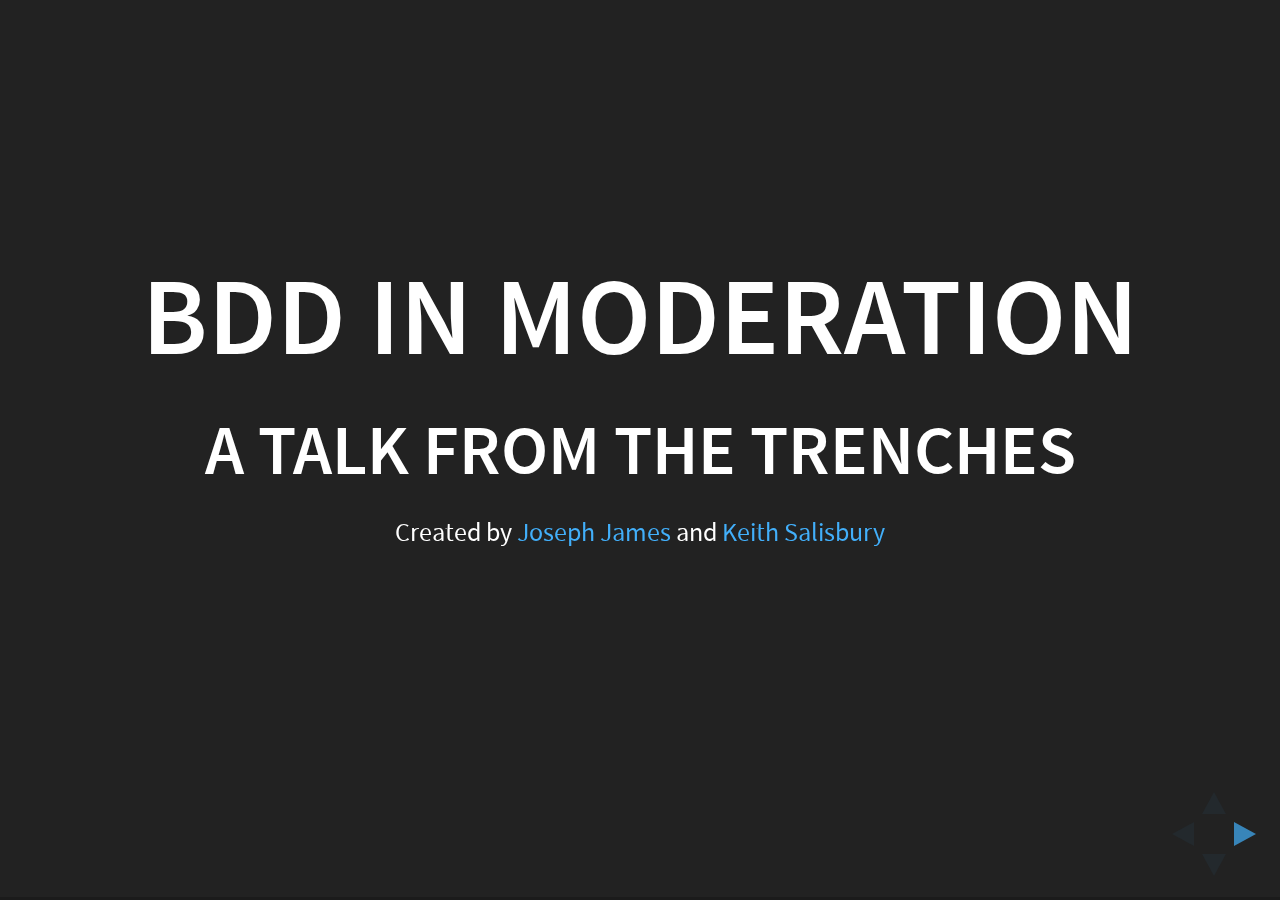
==== commit 050e03bd: "wip" ====
--- a/index.html
+++ b/index.html
@@ -4,10 +4,10 @@
 	<head>
 		<meta charset="utf-8">
 
-		<title>reveal.js – The HTML Presentation Framework</title>
-
-		<meta name="description" content="A framework for easily creating beautiful presentations using HTML">
-		<meta name="author" content="Hakim El Hattab">
+		<title>BDD in Moderation - A talk from the trenches</title>
+
+		<meta name="description" content="">
+		<meta name="author" content="Joseph James and Keith Salisbury">
 
 		<meta name="apple-mobile-web-app-capable" content="yes">
 		<meta name="apple-mobile-web-app-status-bar-style" content="black-translucent">
@@ -40,6 +40,15 @@
 
 			<!-- Any section element inside of this container is displayed as a slide -->
 			<div class="slides">
+				<section>
+					<h1>BDD in moderation</h1>
+					<h2>A talk from the Trenches</h2>
+					<p>
+						<small>Created by <a href="http://joejames.io">Joseph James</a> and <a href="http://globalkeith.com">Keith Salisbury</a>
+						</small>
+				</section>
+
+
 				<section>
 					<h1>Reveal.js</h1>
 					<h3>The HTML Presentation Framework</h3>
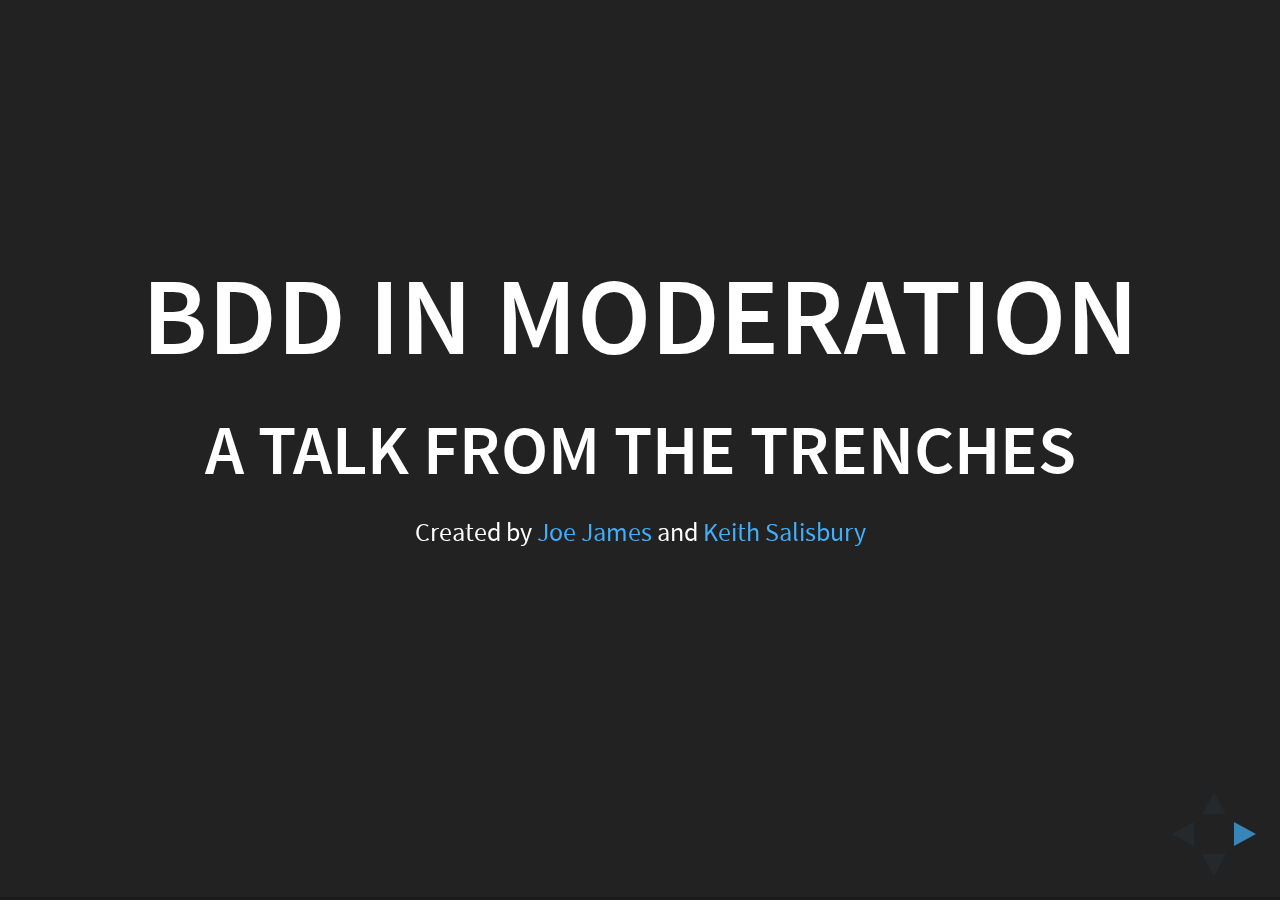
==== commit 24c11600: "wip" ====
--- a/index.html
+++ b/index.html
@@ -44,7 +44,7 @@
 					<h1>BDD in moderation</h1>
 					<h2>A talk from the Trenches</h2>
 					<p>
-						<small>Created by <a href="http://joejames.io">Joseph James</a> and <a href="http://globalkeith.com">Keith Salisbury</a>
+						<small>Created by <a href="http://joejames.io">Joe James</a> and <a href="http://globalkeith.com">Keith Salisbury</a>
 						</small>
 				</section>
 
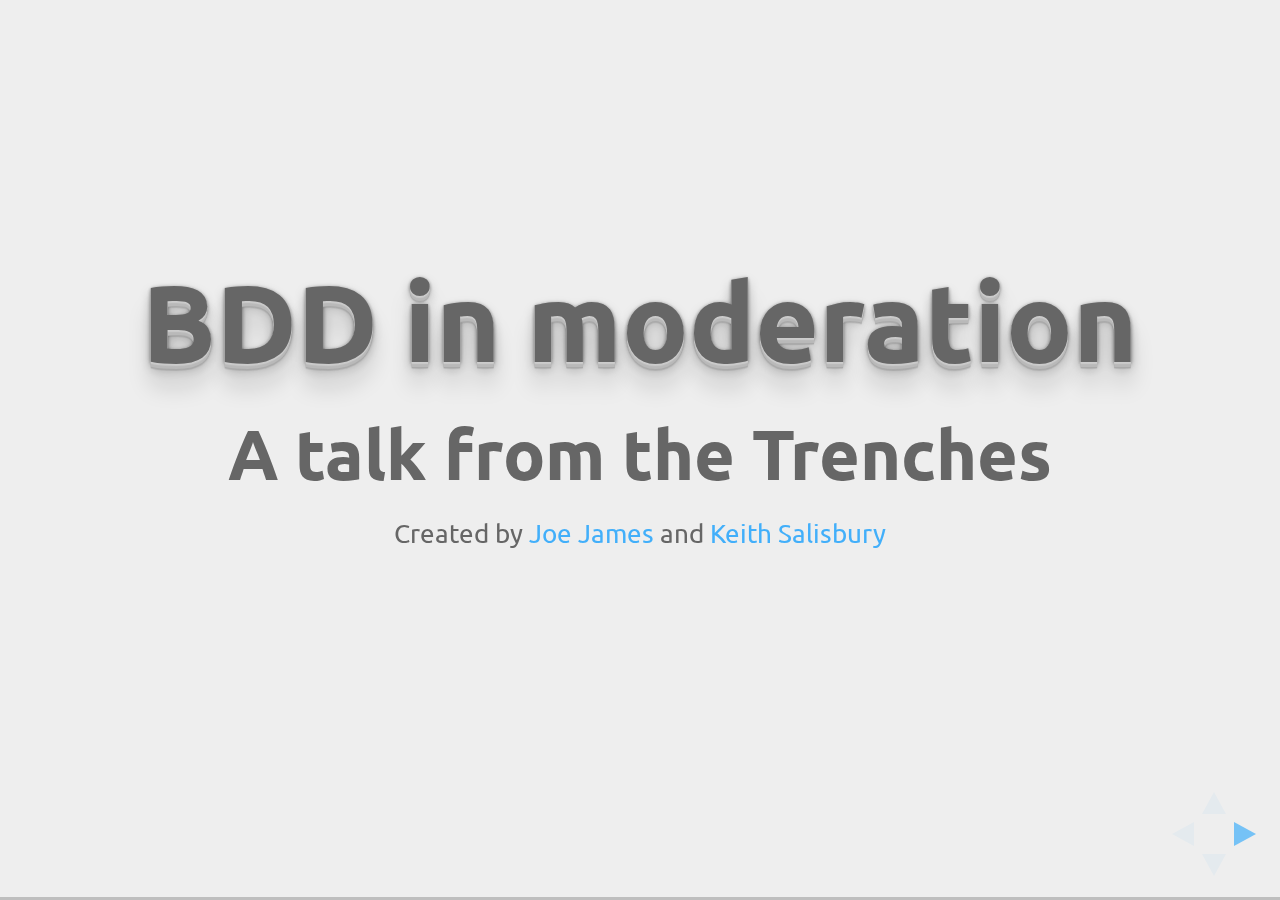
==== commit 927ddf82: "Update styles" ====
--- a/index.html
+++ b/index.html
@@ -1,420 +1,120 @@
 <!doctype html>
 <html lang="en">
 
-	<head>
-		<meta charset="utf-8">
+  <head>
+    <meta charset="utf-8">
 
-		<title>BDD in Moderation - A talk from the trenches</title>
+    <title>BDD in Moderation - A talk from the trenches</title>
 
-		<meta name="description" content="">
-		<meta name="author" content="Joseph James and Keith Salisbury">
+    <meta name="description" content="">
+    <meta name="author" content="Joe James and Keith Salisbury">
 
-		<meta name="apple-mobile-web-app-capable" content="yes">
-		<meta name="apple-mobile-web-app-status-bar-style" content="black-translucent">
+    <meta name="apple-mobile-web-app-capable" content="yes">
+    <meta name="apple-mobile-web-app-status-bar-style" content="black-translucent">
 
-		<meta name="viewport" content="width=device-width, initial-scale=1.0, maximum-scale=1.0, user-scalable=no, minimal-ui">
+    <meta name="viewport" content="width=device-width, initial-scale=1.0, maximum-scale=1.0, user-scalable=no, minimal-ui">
 
-		<link rel="stylesheet" href="css/reveal.css">
-		<link rel="stylesheet" href="css/theme/black.css" id="theme">
+    <link rel="stylesheet" href="css/reveal.css">
+    <link rel="stylesheet" href="css/theme/keith.css" id="theme">
 
-		<!-- Code syntax highlighting -->
-		<link rel="stylesheet" href="lib/css/zenburn.css">
+    <!-- CSS Animations -->
+    <link rel="stylesheet" href="lib/css/animate.min.css">
 
-		<!-- Printing and PDF exports -->
-		<script>
-			var link = document.createElement( 'link' );
-			link.rel = 'stylesheet';
-			link.type = 'text/css';
-			link.href = window.location.search.match( /print-pdf/gi ) ? 'css/print/pdf.css' : 'css/print/paper.css';
-			document.getElementsByTagName( 'head' )[0].appendChild( link );
-		</script>
+    <!-- Code syntax highlighting -->
+    <link rel="stylesheet" href="lib/css/zenburn.css">
 
-		<!--[if lt IE 9]>
-		<script src="lib/js/html5shiv.js"></script>
-		<![endif]-->
-	</head>
+    <!-- Printing and PDF exports -->
+    <script>
+      var link = document.createElement( 'link' );
+      link.rel = 'stylesheet';
+      link.type = 'text/css';
+      link.href = window.location.search.match( /print-pdf/gi ) ? 'css/print/pdf.css' : 'css/print/paper.css';
+      document.getElementsByTagName( 'head' )[0].appendChild( link );
+    </script>
 
-	<body>
+    <!--[if lt IE 9]>
+    <script src="lib/js/html5shiv.js"></script>
+    <![endif]-->
+  </head>
 
-		<div class="reveal">
+  <body>
 
-			<!-- Any section element inside of this container is displayed as a slide -->
-			<div class="slides">
-				<section>
-					<h1>BDD in moderation</h1>
-					<h2>A talk from the Trenches</h2>
-					<p>
-						<small>Created by <a href="http://joejames.io">Joe James</a> and <a href="http://globalkeith.com">Keith Salisbury</a>
-						</small>
-				</section>
+    <div class="reveal">
 
+      <!-- Any section element inside of this container is displayed as a slide -->
+      <div class="slides">
+        <section>
+          <h1>BDD in moderation</h1>
+          <h2>A talk from the Trenches</h2>
+          <p>
+            <small>Created by <a href="http://joejames.io">Joe James</a> and <a href="http://globalkeith.com">Keith Salisbury</a>
+            </small>
+          </p>
+        </section>
 
-				<section>
-					<h1>Reveal.js</h1>
-					<h3>The HTML Presentation Framework</h3>
-					<p>
-						<small>Created by <a href="http://hakim.se">Hakim El Hattab</a> / <a href="http://twitter.com/hakimel">@hakimel</a></small>
-					</p>
-				</section>
+        <section>
+          <h1>Introduction</h1>
+        </section>
 
-				<section>
-					<h2>Hello There</h2>
-					<p>
-						reveal.js enables you to create beautiful interactive slide decks using HTML. This presentation will show you examples of what it can do.
-					</p>
-				</section>
+        <section>
+          <h1>Every second counts</h1>
+        </section>
 
-				<!-- Example of nested vertical slides -->
-				<section>
-					<section>
-						<h2>Vertical Slides</h2>
-						<p>Slides can be nested inside of each other.</p>
-						<p>Use the <em>Space</em> key to navigate through all slides.</p>
-						<br>
-						<a href="#" class="navigate-down">
-							<img width="178" height="238" data-src="https://s3.amazonaws.com/hakim-static/reveal-js/arrow.png" alt="Down arrow">
-						</a>
-					</section>
-					<section>
-						<h2>Basement Level 1</h2>
-						<p>Nested slides are useful for adding additional detail underneath a high level horizontal slide.</p>
-					</section>
-					<section>
-						<h2>Basement Level 2</h2>
-						<p>That's it, time to go back up.</p>
-						<br>
-						<a href="#/2">
-							<img width="178" height="238" data-src="https://s3.amazonaws.com/hakim-static/reveal-js/arrow.png" alt="Up arrow" style="transform: rotate(180deg); -webkit-transform: rotate(180deg);">
-						</a>
-					</section>
-				</section>
+        <section>
+          <h1>Create a Journey</h1>
+        </section>
 
-				<section>
-					<h2>Slides</h2>
-					<p>
-						Not a coder? Not a problem. There's a fully-featured visual editor for authoring these, try it out at <a href="http://slides.com" target="_blank">http://slides.com</a>.
-					</p>
-				</section>
+        <section>
+          <h1>Break down your stories</h1>
+        </section>
 
-				<section>
-					<h2>Point of View</h2>
-					<p>
-						Press <strong>ESC</strong> to enter the slide overview.
-					</p>
-					<p>
-						Hold down alt and click on any element to zoom in on it using <a href="http://lab.hakim.se/zoom-js">zoom.js</a>. Alt + click anywhere to zoom back out.
-					</p>
-				</section>
+        <section>
+          <h1>Set up your tests</h1>
+        </section>
 
-				<section>
-					<h2>Touch Optimized</h2>
-					<p>
-						Presentations look great on touch devices, like mobile phones and tablets. Simply swipe through your slides.
-					</p>
-				</section>
+        <section>
+          <h1>Insulate your application</h1>
+        </section>
 
-				<section data-markdown>
-					<script type="text/template">
-						## Markdown support
+        <section>
+          <h1>Summary</h1>
+        </section>
 
-						Write content using inline or external Markdown.
-						Instructions and more info available in the [readme](https://github.com/hakimel/reveal.js#markdown).
+        <section>
+          <h1>Thanks</h1>
+        </section>
 
-						```
-						<section data-markdown>
-						  ## Markdown support
+      </div>
 
-						  Write content using inline or external Markdown.
-						  Instructions and more info available in the [readme](https://github.com/hakimel/reveal.js#markdown).
-						</section>
-						```
-					</script>
-				</section>
+    </div>
 
-				<section>
-					<section id="fragments">
-						<h2>Fragments</h2>
-						<p>Hit the next arrow...</p>
-						<p class="fragment">... to step through ...</p>
-						<p><span class="fragment">... a</span> <span class="fragment">fragmented</span> <span class="fragment">slide.</span></p>
+    <script src="lib/js/head.min.js"></script>
+    <script src="js/reveal.js"></script>
 
-						<aside class="notes">
-							This slide has fragments which are also stepped through in the notes window.
-						</aside>
-					</section>
-					<section>
-						<h2>Fragment Styles</h2>
-						<p>There's different types of fragments, like:</p>
-						<p class="fragment grow">grow</p>
-						<p class="fragment shrink">shrink</p>
-						<p class="fragment fade-out">fade-out</p>
-						<p class="fragment current-visible">current-visible</p>
-						<p class="fragment highlight-red">highlight-red</p>
-						<p class="fragment highlight-blue">highlight-blue</p>
-					</section>
-				</section>
+    <script>
 
-				<section id="transitions">
-					<h2>Transition Styles</h2>
-					<p>
-						You can select from different transitions, like: <br>
-						<a href="?transition=none#/transitions">None</a> -
-						<a href="?transition=fade#/transitions">Fade</a> -
-						<a href="?transition=slide#/transitions">Slide</a> -
-						<a href="?transition=convex#/transitions">Convex</a> -
-						<a href="?transition=concave#/transitions">Concave</a> -
-						<a href="?transition=zoom#/transitions">Zoom</a>
-					</p>
-				</section>
+      // Full list of configuration options available at:
+      // https://github.com/hakimel/reveal.js#configuration
+      Reveal.initialize({
+        controls: true,
+        progress: true,
+        history: true,
+        center: true,
 
-				<section id="themes">
-					<h2>Themes</h2>
-					<p>
-						reveal.js comes with a few themes built in: <br>
-						<!-- Hacks to swap themes after the page has loaded. Not flexible and only intended for the reveal.js demo deck. -->
-						<a href="#" onclick="document.getElementById('theme').setAttribute('href','css/theme/black.css'); return false;">Black (default)</a> -
-						<a href="#" onclick="document.getElementById('theme').setAttribute('href','css/theme/white.css'); return false;">White</a> -
-						<a href="#" onclick="document.getElementById('theme').setAttribute('href','css/theme/league.css'); return false;">League</a> -
-						<a href="#" onclick="document.getElementById('theme').setAttribute('href','css/theme/sky.css'); return false;">Sky</a> -
-						<a href="#" onclick="document.getElementById('theme').setAttribute('href','css/theme/beige.css'); return false;">Beige</a> -
-						<a href="#" onclick="document.getElementById('theme').setAttribute('href','css/theme/simple.css'); return false;">Simple</a> <br>
-						<a href="#" onclick="document.getElementById('theme').setAttribute('href','css/theme/serif.css'); return false;">Serif</a> -
-						<a href="#" onclick="document.getElementById('theme').setAttribute('href','css/theme/blood.css'); return false;">Blood</a> -
-						<a href="#" onclick="document.getElementById('theme').setAttribute('href','css/theme/night.css'); return false;">Night</a> -
-						<a href="#" onclick="document.getElementById('theme').setAttribute('href','css/theme/moon.css'); return false;">Moon</a> -
-						<a href="#" onclick="document.getElementById('theme').setAttribute('href','css/theme/solarized.css'); return false;">Solarized</a>
-					</p>
-				</section>
+        transition: 'slide', // none/fade/slide/convex/concave/zoom
 
-				<section>
-					<section data-background="#dddddd">
-						<h2>Slide Backgrounds</h2>
-						<p>
-							Set <code>data-background="#dddddd"</code> on a slide to change the background color. All CSS color formats are supported.
-						</p>
-						<a href="#" class="navigate-down">
-							<img width="178" height="238" data-src="https://s3.amazonaws.com/hakim-static/reveal-js/arrow.png" alt="Down arrow">
-						</a>
-					</section>
-					<section data-background="https://s3.amazonaws.com/hakim-static/reveal-js/image-placeholder.png">
-						<h2>Image Backgrounds</h2>
-						<pre><code class="hljs">&lt;section data-background="image.png"&gt;</code></pre>
-					</section>
-					<section data-background="https://s3.amazonaws.com/hakim-static/reveal-js/image-placeholder.png" data-background-repeat="repeat" data-background-size="100px">
-						<h2>Tiled Backgrounds</h2>
-						<pre><code class="hljs" style="word-wrap: break-word;">&lt;section data-background="image.png" data-background-repeat="repeat" data-background-size="100px"&gt;</code></pre>
-					</section>
-					<section data-background-video="https://s3.amazonaws.com/static.slid.es/site/homepage/v1/homepage-video-editor.mp4,https://s3.amazonaws.com/static.slid.es/site/homepage/v1/homepage-video-editor.webm" data-background-color="#000000">
-						<div style="background-color: rgba(0, 0, 0, 0.9); color: #fff; padding: 20px;">
-							<h2>Video Backgrounds</h2>
-							<pre><code class="hljs" style="word-wrap: break-word;">&lt;section data-background-video="video.mp4,video.webm"&gt;</code></pre>
-						</div>
-					</section>
-					<section data-background="http://i.giphy.com/90F8aUepslB84.gif">
-						<h2>... and GIFs!</h2>
-					</section>
-				</section>
+        // Optional reveal.js plugins
+        dependencies: [
+          { src: 'lib/js/classList.js', condition: function() { return !document.body.classList; } },
+          { src: 'plugin/markdown/marked.js', condition: function() { return !!document.querySelector( '[data-markdown]' ); } },
+          { src: 'plugin/markdown/markdown.js', condition: function() { return !!document.querySelector( '[data-markdown]' ); } },
+          { src: 'plugin/highlight/highlight.js', async: true, callback: function() { hljs.initHighlightingOnLoad(); } },
+          { src: 'plugin/zoom-js/zoom.js', async: true },
+          { src: 'plugin/notes/notes.js', async: true }
+        ]
+      });
 
-				<section data-transition="slide" data-background="#4d7e65" data-background-transition="zoom">
-					<h2>Background Transitions</h2>
-					<p>
-						Different background transitions are available via the backgroundTransition option. This one's called "zoom".
-					</p>
-					<pre><code class="hljs">Reveal.configure({ backgroundTransition: 'zoom' })</code></pre>
-				</section>
+    </script>
 
-				<section data-transition="slide" data-background="#b5533c" data-background-transition="zoom">
-					<h2>Background Transitions</h2>
-					<p>
-						You can override background transitions per-slide.
-					</p>
-					<pre><code class="hljs" style="word-wrap: break-word;">&lt;section data-background-transition="zoom"&gt;</code></pre>
-				</section>
-
-				<section>
-					<h2>Pretty Code</h2>
-					<pre><code class="hljs" data-trim contenteditable>
-function linkify( selector ) {
-  if( supports3DTransforms ) {
-
-    var nodes = document.querySelectorAll( selector );
-
-    for( var i = 0, len = nodes.length; i &lt; len; i++ ) {
-      var node = nodes[i];
-
-      if( !node.className ) {
-        node.className += ' roll';
-      }
-    }
-  }
-}
-					</code></pre>
-					<p>Code syntax highlighting courtesy of <a href="http://softwaremaniacs.org/soft/highlight/en/description/">highlight.js</a>.</p>
-				</section>
-
-				<section>
-					<h2>Marvelous List</h2>
-					<ul>
-						<li>No order here</li>
-						<li>Or here</li>
-						<li>Or here</li>
-						<li>Or here</li>
-					</ul>
-				</section>
-
-				<section>
-					<h2>Fantastic Ordered List</h2>
-					<ol>
-						<li>One is smaller than...</li>
-						<li>Two is smaller than...</li>
-						<li>Three!</li>
-					</ol>
-				</section>
-
-				<section>
-					<h2>Tabular Tables</h2>
-					<table>
-						<thead>
-							<tr>
-								<th>Item</th>
-								<th>Value</th>
-								<th>Quantity</th>
-							</tr>
-						</thead>
-						<tbody>
-							<tr>
-								<td>Apples</td>
-								<td>$1</td>
-								<td>7</td>
-							</tr>
-							<tr>
-								<td>Lemonade</td>
-								<td>$2</td>
-								<td>18</td>
-							</tr>
-							<tr>
-								<td>Bread</td>
-								<td>$3</td>
-								<td>2</td>
-							</tr>
-						</tbody>
-					</table>
-				</section>
-
-				<section>
-					<h2>Clever Quotes</h2>
-					<p>
-						These guys come in two forms, inline: <q cite="http://searchservervirtualization.techtarget.com/definition/Our-Favorite-Technology-Quotations">
-						&ldquo;The nice thing about standards is that there are so many to choose from&rdquo;</q> and block:
-					</p>
-					<blockquote cite="http://searchservervirtualization.techtarget.com/definition/Our-Favorite-Technology-Quotations">
-						&ldquo;For years there has been a theory that millions of monkeys typing at random on millions of typewriters would
-						reproduce the entire works of Shakespeare. The Internet has proven this theory to be untrue.&rdquo;
-					</blockquote>
-				</section>
-
-				<section>
-					<h2>Intergalactic Interconnections</h2>
-					<p>
-						You can link between slides internally,
-						<a href="#/2/3">like this</a>.
-					</p>
-				</section>
-
-				<section>
-					<h2>Speaker View</h2>
-					<p>There's a <a href="https://github.com/hakimel/reveal.js#speaker-notes">speaker view</a>. It includes a timer, preview of the upcoming slide as well as your speaker notes.</p>
-					<p>Press the <em>S</em> key to try it out.</p>
-
-					<aside class="notes">
-						Oh hey, these are some notes. They'll be hidden in your presentation, but you can see them if you open the speaker notes window (hit 's' on your keyboard).
-					</aside>
-				</section>
-
-				<section>
-					<h2>Export to PDF</h2>
-					<p>Presentations can be <a href="https://github.com/hakimel/reveal.js#pdf-export">exported to PDF</a>, here's an example:</p>
-					<iframe src="https://www.slideshare.net/slideshow/embed_code/42840540" width="445" height="355" frameborder="0" marginwidth="0" marginheight="0" scrolling="no" style="border:3px solid #666; margin-bottom:5px; max-width: 100%;" allowfullscreen> </iframe>
-				</section>
-
-				<section>
-					<h2>Global State</h2>
-					<p>
-						Set <code>data-state="something"</code> on a slide and <code>"something"</code>
-						will be added as a class to the document element when the slide is open. This lets you
-						apply broader style changes, like switching the page background.
-					</p>
-				</section>
-
-				<section data-state="customevent">
-					<h2>State Events</h2>
-					<p>
-						Additionally custom events can be triggered on a per slide basis by binding to the <code>data-state</code> name.
-					</p>
-					<pre><code class="javascript" data-trim contenteditable style="font-size: 18px;">
-Reveal.addEventListener( 'customevent', function() {
-	console.log( '"customevent" has fired' );
-} );
-					</code></pre>
-				</section>
-
-				<section>
-					<h2>Take a Moment</h2>
-					<p>
-						Press B or . on your keyboard to pause the presentation. This is helpful when you're on stage and want to take distracting slides off the screen.
-					</p>
-				</section>
-
-				<section>
-					<h2>Much more</h2>
-					<ul>
-						<li>Right-to-left support</li>
-						<li><a href="https://github.com/hakimel/reveal.js#api">Extensive JavaScript API</a></li>
-						<li><a href="https://github.com/hakimel/reveal.js#auto-sliding">Auto-progression</a></li>
-						<li><a href="https://github.com/hakimel/reveal.js#parallax-background">Parallax backgrounds</a></li>
-						<li><a href="https://github.com/hakimel/reveal.js#keyboard-bindings">Custom keyboard bindings</a></li>
-					</ul>
-				</section>
-
-				<section style="text-align: left;">
-					<h1>THE END</h1>
-					<p>
-						- <a href="http://slides.com">Try the online editor</a> <br>
-						- <a href="https://github.com/hakimel/reveal.js">Source code &amp; documentation</a>
-					</p>
-				</section>
-
-			</div>
-
-		</div>
-
-		<script src="lib/js/head.min.js"></script>
-		<script src="js/reveal.js"></script>
-
-		<script>
-
-			// Full list of configuration options available at:
-			// https://github.com/hakimel/reveal.js#configuration
-			Reveal.initialize({
-				controls: true,
-				progress: true,
-				history: true,
-				center: true,
-
-				transition: 'slide', // none/fade/slide/convex/concave/zoom
-
-				// Optional reveal.js plugins
-				dependencies: [
-					{ src: 'lib/js/classList.js', condition: function() { return !document.body.classList; } },
-					{ src: 'plugin/markdown/marked.js', condition: function() { return !!document.querySelector( '[data-markdown]' ); } },
-					{ src: 'plugin/markdown/markdown.js', condition: function() { return !!document.querySelector( '[data-markdown]' ); } },
-					{ src: 'plugin/highlight/highlight.js', async: true, callback: function() { hljs.initHighlightingOnLoad(); } },
-					{ src: 'plugin/zoom-js/zoom.js', async: true },
-					{ src: 'plugin/notes/notes.js', async: true }
-				]
-			});
-
-		</script>
-
-	</body>
+  </body>
 </html>
--- a/css/theme/keith.css
+++ b/css/theme/keith.css
@@ -0,0 +1,328 @@
+/**
+ * Black theme for reveal.js. This is the opposite of the 'white' theme.
+ *
+ * By Hakim El Hattab, http://hakim.se
+ */
+@import url(https://fonts.googleapis.com/css?family=Ubuntu:300,700,300italic,700italic);
+section.has-light-background, section.has-light-background h1, section.has-light-background h2, section.has-light-background h3, section.has-light-background h4, section.has-light-background h5, section.has-light-background h6 {
+  color: #111; }
+
+/*********************************************
+ * GLOBAL STYLES
+ *********************************************/
+body {
+  background: #eee;
+  background-color: #eee; }
+
+.reveal {
+  font-family: Ubuntu, "sans-serif";
+  font-size: 38px;
+  font-weight: normal;
+  color: #666; }
+
+::selection {
+  color: #fff;
+  background: #bee4fd;
+  text-shadow: none; }
+
+.reveal .slides > section,
+.reveal .slides > section > section {
+  line-height: 1.3;
+  font-weight: inherit; }
+
+/*********************************************
+ * HEADERS
+ *********************************************/
+.reveal h1,
+.reveal h2,
+.reveal h3,
+.reveal h4,
+.reveal h5,
+.reveal h6 {
+  margin: 0 0 20px 0;
+  color: #666;
+  font-family: Ubuntu, "sans-serif";
+  font-weight: 600;
+  line-height: 1.2;
+  letter-spacing: normal;
+  text-transform: none;
+  text-shadow: none;
+  word-wrap: break-word; }
+
+.reveal h1 {
+  font-size: 2.5em; }
+
+.reveal h2 {
+  font-size: 1.6em; }
+
+.reveal h3 {
+  font-size: 1.3em; }
+
+.reveal h4 {
+  font-size: 1em; }
+
+.reveal h1 {
+  text-shadow: 0 1px 0 #ccc, 0 2px 0 #c9c9c9, 0 3px 0 #bbb, 0 4px 0 #b9b9b9, 0 5px 0 #aaa, 0 6px 1px rgba(0, 0, 0, 0.1), 0 0 5px rgba(0, 0, 0, 0.1), 0 1px 3px rgba(0, 0, 0, 0.3), 0 3px 5px rgba(0, 0, 0, 0.2), 0 5px 10px rgba(0, 0, 0, 0.25), 0 20px 20px rgba(0, 0, 0, 0.15); }
+
+/*********************************************
+ * OTHER
+ *********************************************/
+.reveal p {
+  margin: 20px 0;
+  line-height: 1.3; }
+
+/* Ensure certain elements are never larger than the slide itself */
+.reveal img,
+.reveal video,
+.reveal iframe {
+  max-width: 95%;
+  max-height: 95%; }
+
+.reveal strong,
+.reveal b {
+  font-weight: bold; }
+
+.reveal em {
+  font-style: italic; }
+
+.reveal ol,
+.reveal dl,
+.reveal ul {
+  display: inline-block;
+  text-align: left;
+  margin: 0 0 0 1em; }
+
+.reveal ol {
+  list-style-type: decimal; }
+
+.reveal ul {
+  list-style-type: disc; }
+
+.reveal ul ul {
+  list-style-type: square; }
+
+.reveal ul ul ul {
+  list-style-type: circle; }
+
+.reveal ul ul,
+.reveal ul ol,
+.reveal ol ol,
+.reveal ol ul {
+  display: block;
+  margin-left: 40px; }
+
+.reveal dt {
+  font-weight: bold; }
+
+.reveal dd {
+  margin-left: 40px; }
+
+.reveal q,
+.reveal blockquote {
+  quotes: none; }
+
+.reveal blockquote {
+  display: block;
+  position: relative;
+  width: 70%;
+  margin: 20px auto;
+  padding: 5px;
+  font-style: italic;
+  background: rgba(255, 255, 255, 0.05);
+  box-shadow: 0px 0px 2px rgba(0, 0, 0, 0.2); }
+
+.reveal blockquote p:first-child,
+.reveal blockquote p:last-child {
+  display: inline-block; }
+
+.reveal q {
+  font-style: italic; }
+
+.reveal pre {
+  display: block;
+  position: relative;
+  width: 90%;
+  margin: 20px auto;
+  text-align: left;
+  font-size: 0.55em;
+  font-family: monospace;
+  line-height: 1.2em;
+  word-wrap: break-word;
+  box-shadow: 0px 0px 6px rgba(0, 0, 0, 0.3); }
+
+.reveal code {
+  font-family: monospace; }
+
+.reveal pre code {
+  display: block;
+  padding: 5px;
+  overflow: auto;
+  max-height: 400px;
+  word-wrap: normal; }
+
+.reveal table {
+  margin: auto;
+  border-collapse: collapse;
+  border-spacing: 0; }
+
+.reveal table th {
+  font-weight: bold; }
+
+.reveal table th,
+.reveal table td {
+  text-align: left;
+  padding: 0.2em 0.5em 0.2em 0.5em;
+  border-bottom: 1px solid; }
+
+.reveal table th[align="center"],
+.reveal table td[align="center"] {
+  text-align: center; }
+
+.reveal table th[align="right"],
+.reveal table td[align="right"] {
+  text-align: right; }
+
+.reveal table tr:last-child td {
+  border-bottom: none; }
+
+.reveal sup {
+  vertical-align: super; }
+
+.reveal sub {
+  vertical-align: sub; }
+
+.reveal small {
+  display: inline-block;
+  font-size: 0.6em;
+  line-height: 1.2em;
+  vertical-align: top; }
+
+.reveal small * {
+  vertical-align: top; }
+
+/*********************************************
+ * LINKS
+ *********************************************/
+.reveal a {
+  color: #42affa;
+  text-decoration: none;
+  -webkit-transition: color 0.15s ease;
+  -moz-transition: color 0.15s ease;
+  transition: color 0.15s ease; }
+
+.reveal a:hover {
+  color: #8dcffc;
+  text-shadow: none;
+  border: none; }
+
+.reveal .roll span:after {
+  color: #fff;
+  background: #068de9; }
+
+/*********************************************
+ * IMAGES
+ *********************************************/
+.reveal section img {
+  margin: 15px 0px;
+  background: rgba(255, 255, 255, 0.12);
+  border: 4px solid #666;
+  box-shadow: 0 0 10px rgba(0, 0, 0, 0.15); }
+
+.reveal section img.plain {
+  border: 0;
+  box-shadow: none; }
+
+.reveal a img {
+  -webkit-transition: all 0.15s linear;
+  -moz-transition: all 0.15s linear;
+  transition: all 0.15s linear; }
+
+.reveal a:hover img {
+  background: rgba(255, 255, 255, 0.2);
+  border-color: #42affa;
+  box-shadow: 0 0 20px rgba(0, 0, 0, 0.55); }
+
+/*********************************************
+ * NAVIGATION CONTROLS
+ *********************************************/
+.reveal .controls .navigate-left,
+.reveal .controls .navigate-left.enabled {
+  border-right-color: #42affa; }
+
+.reveal .controls .navigate-right,
+.reveal .controls .navigate-right.enabled {
+  border-left-color: #42affa; }
+
+.reveal .controls .navigate-up,
+.reveal .controls .navigate-up.enabled {
+  border-bottom-color: #42affa; }
+
+.reveal .controls .navigate-down,
+.reveal .controls .navigate-down.enabled {
+  border-top-color: #42affa; }
+
+.reveal .controls .navigate-left.enabled:hover {
+  border-right-color: #8dcffc; }
+
+.reveal .controls .navigate-right.enabled:hover {
+  border-left-color: #8dcffc; }
+
+.reveal .controls .navigate-up.enabled:hover {
+  border-bottom-color: #8dcffc; }
+
+.reveal .controls .navigate-down.enabled:hover {
+  border-top-color: #8dcffc; }
+
+/*********************************************
+ * PROGRESS BAR
+ *********************************************/
+.reveal .progress {
+  background: rgba(0, 0, 0, 0.2); }
+
+.reveal .progress span {
+  background: #42affa;
+  -webkit-transition: width 800ms cubic-bezier(0.26, 0.86, 0.44, 0.985);
+  -moz-transition: width 800ms cubic-bezier(0.26, 0.86, 0.44, 0.985);
+  transition: width 800ms cubic-bezier(0.26, 0.86, 0.44, 0.985); }
+
+div.badge {
+  height: 450px;
+  width: 450px;
+  right: 50px;
+  position: absolute;
+  background-image: url(/images/badge.png);
+  background-size: 100%;
+  background-repeat: no-repeat;
+  background-position: center;
+  display: flex;
+  justify-content: center;
+  align-items: center; }
+
+div.badge p {
+  margin: auto;
+  color: #fff;
+  width: 65%;
+  font-size: 0.9em;
+  font-weight: bolder;
+  line-height: 0.9em; }
+
+div.badge a {
+  color: #113F8C; }
+
+.reveal pre code {
+  display: block;
+  padding: 25px;
+  overflow: auto;
+  max-height: 800px;
+  word-wrap: normal; }
+
+.reveal code {
+  font-size: 0.85em;
+  line-height: 1.0em; }
+
+.reveal code.medium {
+  font-size: 0.6em;
+  line-height: 1.0em; }
+
+.reveal section img.plain {
+  background: none; }
